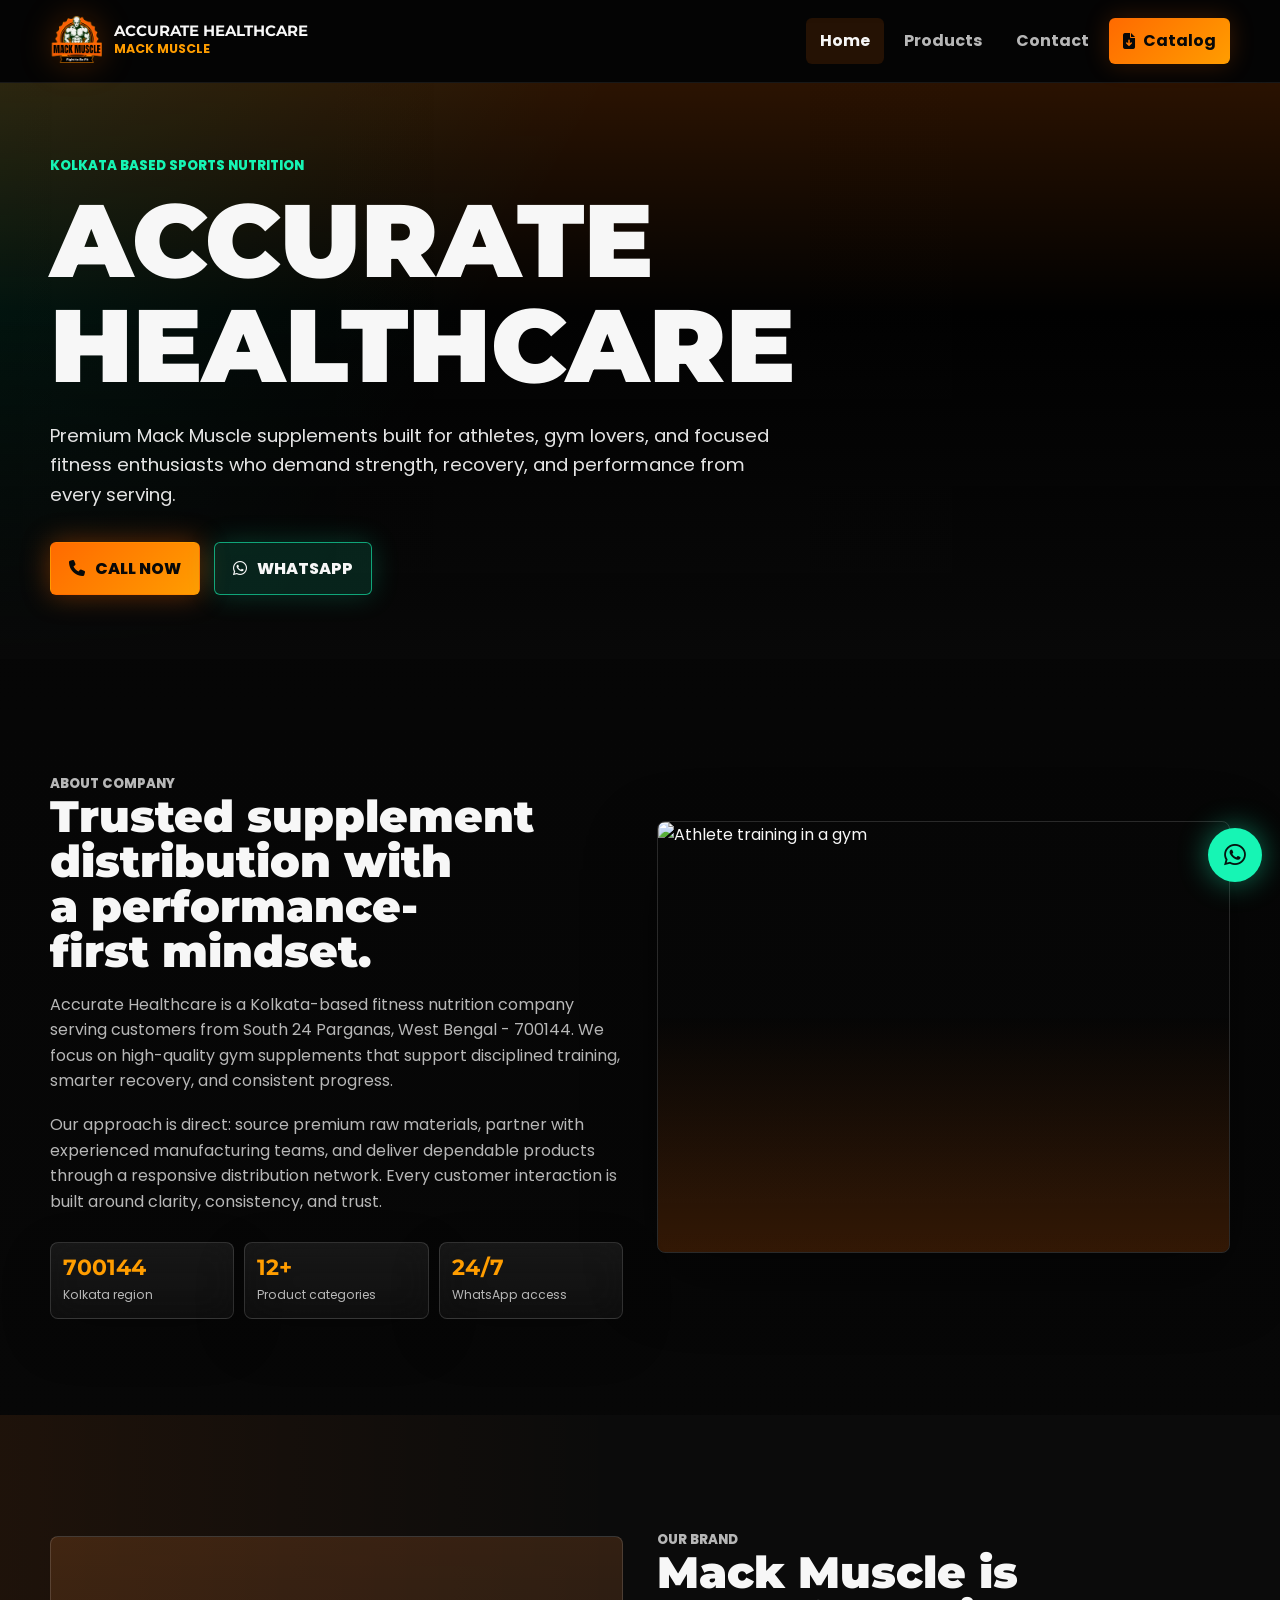
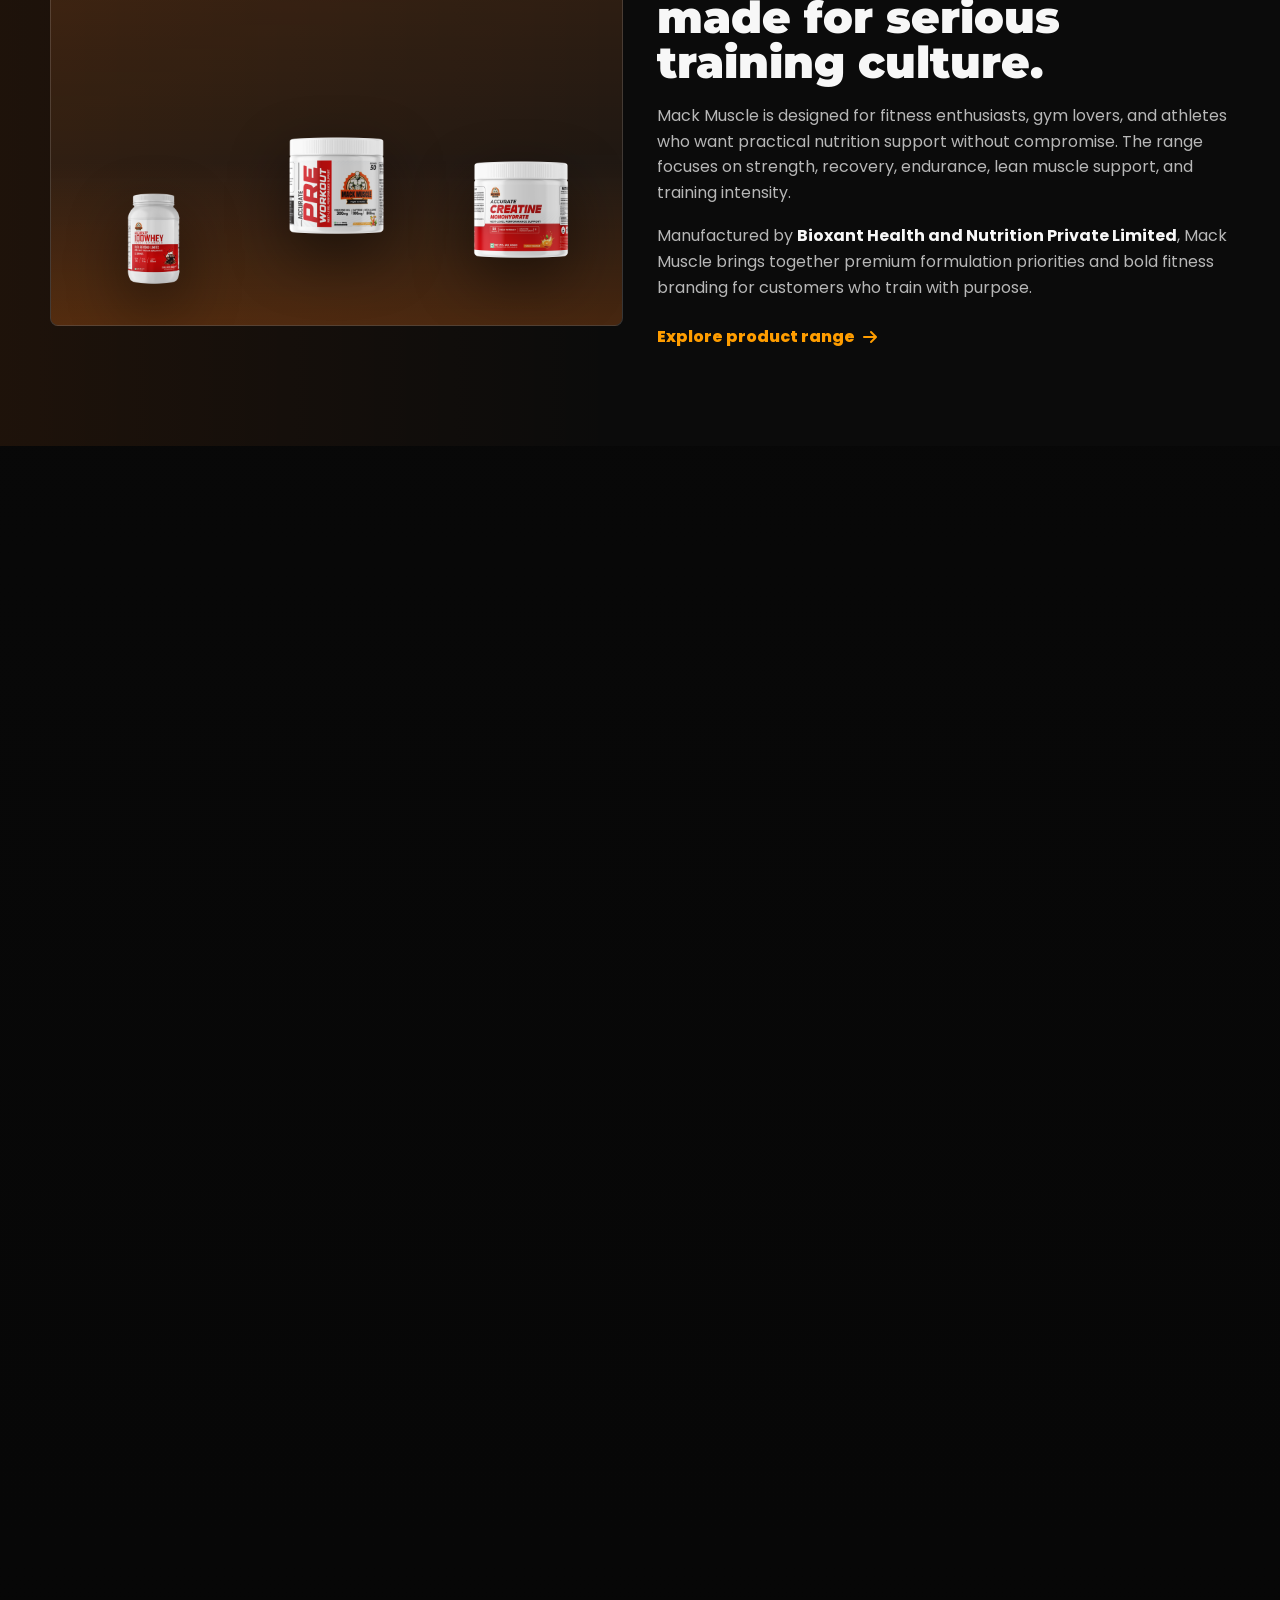
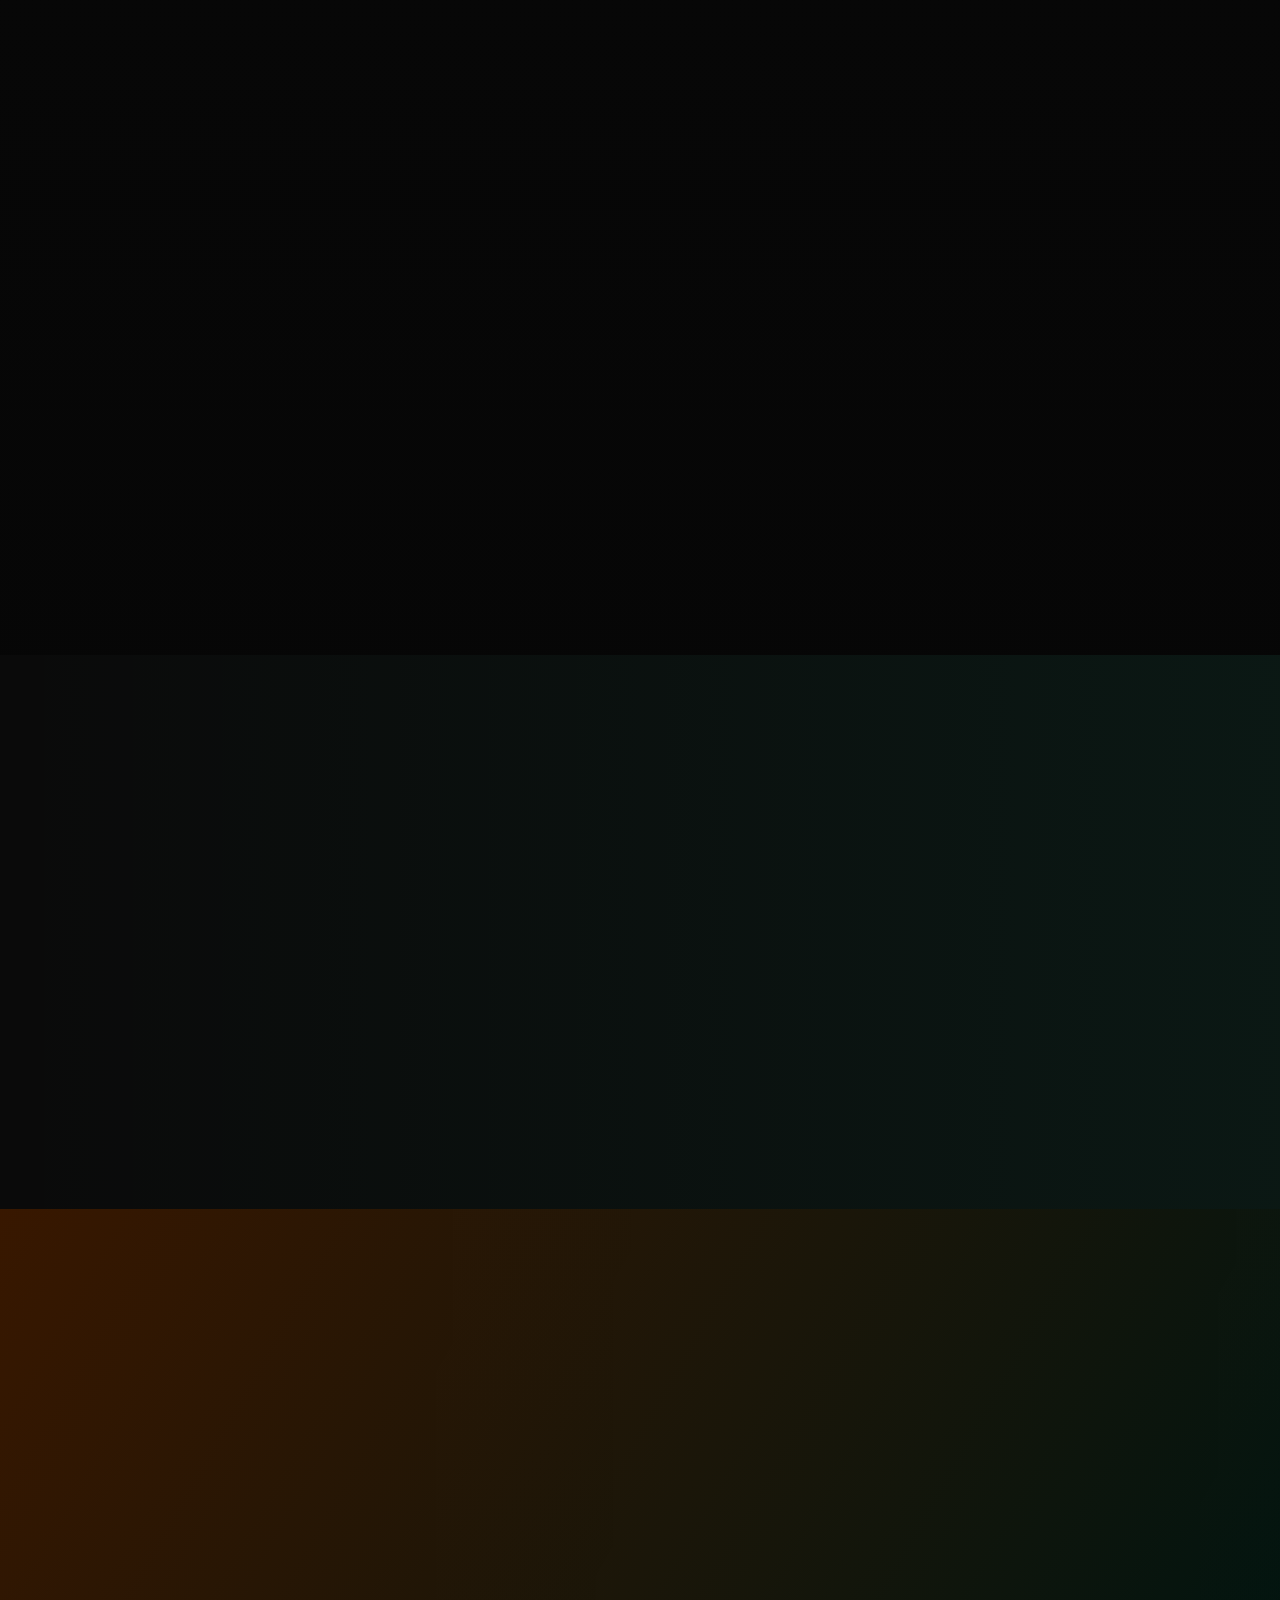
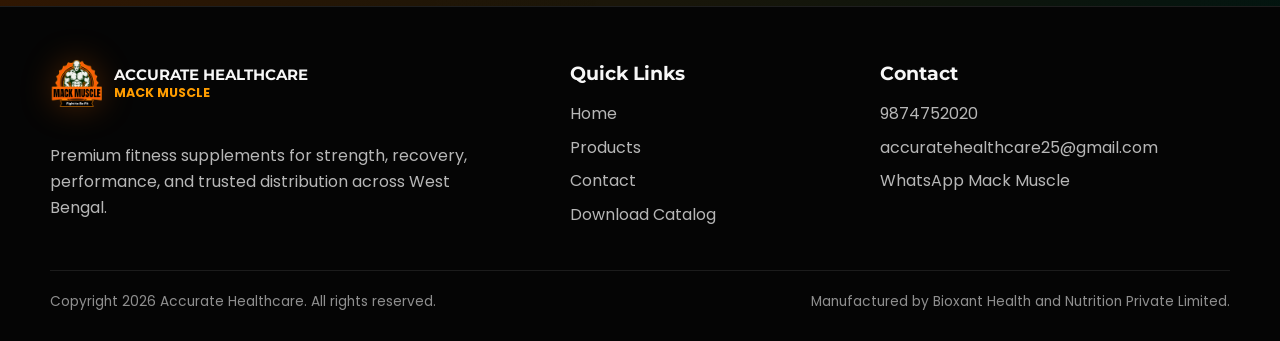
==== index.html @ 7e671ecd "Deploy Mack Muscle static website" ====
<!DOCTYPE html>
<html lang="en">
<head>
  <meta charset="UTF-8">
  <meta name="viewport" content="width=device-width, initial-scale=1.0">
  <meta name="description" content="Accurate Healthcare presents Mack Muscle, premium gym supplements from Kolkata for strength, recovery, performance, and everyday fitness goals.">
  <title>Accurate Healthcare | Mack Muscle Supplements</title>
  <link rel="preconnect" href="https://fonts.googleapis.com">
  <link rel="preconnect" href="https://fonts.gstatic.com" crossorigin>
  <link href="https://fonts.googleapis.com/css2?family=Montserrat:wght@700;800;900&family=Poppins:wght@400;500;600;700&display=swap" rel="stylesheet">
  <link rel="stylesheet" href="https://cdnjs.cloudflare.com/ajax/libs/font-awesome/6.5.2/css/all.min.css">
  <link rel="stylesheet" href="styles.css">
</head>
<body>
  <div class="preloader" data-preloader>
    <div class="loader-mark" aria-label="Loading Accurate Healthcare">
      <img src="images/Logo/logo.png" alt="">
    </div>
  </div>

  <header class="site-header" data-header>
    <nav class="navbar container" aria-label="Primary navigation">
      <a class="brand" href="index.html" aria-label="Accurate Healthcare home">
        <img src="images/Logo/logo.png" alt="Accurate Healthcare Mack Muscle logo">
        <span>
          <strong>Accurate Healthcare</strong>
          <small>Mack Muscle</small>
        </span>
      </a>
      <button class="nav-toggle" type="button" aria-controls="primary-menu" aria-expanded="false" data-nav-toggle>
        <i class="fa-solid fa-bars" aria-hidden="true"></i>
        <span class="sr-only">Toggle navigation</span>
      </button>
      <div class="nav-menu" id="primary-menu" data-nav-menu>
        <a class="active" href="index.html">Home</a>
        <a href="products.html">Products</a>
        <a href="contact.html">Contact</a>
        <a class="nav-catalog" href="Catalog/accurate%20catelog.pdf" download>
          <i class="fa-solid fa-file-arrow-down" aria-hidden="true"></i>
          Catalog
        </a>
      </div>
    </nav>
  </header>

  <main>
    <section class="page-hero home-hero" id="top">
      <div class="container hero-content reveal">
        <p class="hero-kicker">Kolkata based sports nutrition</p>
        <h1>ACCURATE HEALTHCARE</h1>
        <p class="hero-lead">Premium Mack Muscle supplements built for athletes, gym lovers, and focused fitness enthusiasts who demand strength, recovery, and performance from every serving.</p>
        <div class="hero-actions">
          <a class="btn btn-primary btn-pulse" href="tel:9874752020">
            <i class="fa-solid fa-phone" aria-hidden="true"></i>
            Call Now
          </a>
          <a class="btn btn-whatsapp btn-pulse-green" href="https://wa.me/919875452020" target="_blank" rel="noopener">
            <i class="fa-brands fa-whatsapp" aria-hidden="true"></i>
            WhatsApp
          </a>
        </div>
      </div>
    </section>

    <section class="section-block about-section" id="about">
      <div class="container split-grid">
        <div class="section-copy reveal">
          <p class="eyebrow">About Company</p>
          <h2>Trusted supplement distribution with a performance-first mindset.</h2>
          <p>Accurate Healthcare is a Kolkata-based fitness nutrition company serving customers from South 24 Parganas, West Bengal - 700144. We focus on high-quality gym supplements that support disciplined training, smarter recovery, and consistent progress.</p>
          <p>Our approach is direct: source premium raw materials, partner with experienced manufacturing teams, and deliver dependable products through a responsive distribution network. Every customer interaction is built around clarity, consistency, and trust.</p>
          <div class="metric-row">
            <div>
              <strong>700144</strong>
              <span>Kolkata region</span>
            </div>
            <div>
              <strong>12+</strong>
              <span>Product categories</span>
            </div>
            <div>
              <strong>24/7</strong>
              <span>WhatsApp access</span>
            </div>
          </div>
        </div>
        <div class="image-panel reveal">
          <img src="https://images.pexels.com/photos/1978505/pexels-photo-1978505.jpeg?auto=compress&cs=tinysrgb&w=1100" alt="Athlete training in a gym">
        </div>
      </div>
    </section>

    <section class="section-block brand-section">
      <div class="container brand-grid">
        <div class="product-stack reveal" aria-label="Mack Muscle product preview">
          <img src="Products/whey%20protein/WHEY-PROTEIN-tripple-rich-chocolate-front.png" alt="Mack Muscle Whey Protein">
          <img src="Products/preworkout/PRE-WORKOUT-beach-cocktail-front.png" alt="Mack Muscle Preworkout">
          <img src="Products/creatine%20monohydrate/creatine-monohydrate-tangy-orange-front-.jpg" alt="Mack Muscle Creatine Monohydrate">
        </div>
        <div class="section-copy reveal">
          <p class="eyebrow">Our Brand</p>
          <h2>Mack Muscle is made for serious training culture.</h2>
          <p>Mack Muscle is designed for fitness enthusiasts, gym lovers, and athletes who want practical nutrition support without compromise. The range focuses on strength, recovery, endurance, lean muscle support, and training intensity.</p>
          <p>Manufactured by <strong>Bioxant Health and Nutrition Private Limited</strong>, Mack Muscle brings together premium formulation priorities and bold fitness branding for customers who train with purpose.</p>
          <a class="text-link" href="products.html">Explore product range <i class="fa-solid fa-arrow-right" aria-hidden="true"></i></a>
        </div>
      </div>
    </section>

    <section class="section-block why-section">
      <div class="container">
        <div class="section-header reveal">
          <p class="eyebrow">Why Choose Us</p>
          <h2>Built on quality, delivery discipline, and real support.</h2>
        </div>
        <div class="feature-grid">
          <article class="feature-card reveal">
            <i class="fa-solid fa-flask-vial" aria-hidden="true"></i>
            <h3>Premium Inputs</h3>
            <p>Products are developed with quality raw materials chosen to support strength, recovery, and daily performance needs.</p>
          </article>
          <article class="feature-card reveal">
            <i class="fa-solid fa-people-group" aria-hidden="true"></i>
            <h3>Experienced Team</h3>
            <p>Our team understands the supplement market, gym communities, and the expectations of committed fitness customers.</p>
          </article>
          <article class="feature-card reveal">
            <i class="fa-solid fa-truck-fast" aria-hidden="true"></i>
            <h3>Reliable Delivery</h3>
            <p>A strong distribution network helps us keep product movement dependable, responsive, and business-ready.</p>
          </article>
          <article class="feature-card reveal">
            <i class="fa-solid fa-headset" aria-hidden="true"></i>
            <h3>Customer Support</h3>
            <p>Fast call and WhatsApp support helps customers, retailers, and partners get clear answers when they need them.</p>
          </article>
        </div>
      </div>
    </section>

    <section class="section-block highlights-section">
      <div class="container">
        <div class="section-header reveal">
          <p class="eyebrow">Product Highlights</p>
          <h2>Performance nutrition for every training phase.</h2>
        </div>
        <div class="highlight-grid">
          <article class="highlight-card reveal">
            <img src="Products/whey%20protein/WHEY-PROTEIN-malai-kulfi-front.png" alt="Mack Muscle Whey Protein Malai Kulfi">
            <h3>Protein Support</h3>
            <p>Whey, isolate, and blend protein options for everyday recovery, lean muscle support, and high-protein routines.</p>
          </article>
          <article class="highlight-card reveal">
            <img src="Products/bcaa/BCAA-beachcocktail-front.png" alt="Mack Muscle BCAA Beach Cocktail">
            <h3>Amino Performance</h3>
            <p>BCAA, EAA, and glutamine formulas support training endurance, recovery rhythm, and intra-workout nutrition.</p>
          </article>
          <article class="highlight-card reveal">
            <img src="Products/mass%20gainer%203%20kg/mass-gainer-triple-rich-chocolate-front.png" alt="Mack Muscle Mass Gainer">
            <h3>Mass & Strength</h3>
            <p>Gainers and creatine support calorie goals, strength output, and progressive overload programs.</p>
          </article>
          <article class="highlight-card reveal">
            <img src="Products/preworkout/PRE-WORKOUT-bluebeery-flavour-fornt.png" alt="Mack Muscle Preworkout Blueberry">
            <h3>Training Intensity</h3>
            <p>Preworkout, fat burner, and testo booster categories help focused users bring energy and drive to disciplined plans.</p>
          </article>
        </div>
      </div>
    </section>

    <section class="section-block commitment-section">
      <div class="container commitment-grid">
        <div class="section-copy reveal">
          <p class="eyebrow">Our Commitments</p>
          <h2>Fitness success starts with nutrition people can trust.</h2>
          <p>We believe nutrition is essential to fitness success. Accurate Healthcare is committed to supplying safe, effective, and competitively priced supplements that help customers move closer to their goals.</p>
        </div>
        <div class="commitment-list">
          <div class="commitment-item reveal">
            <i class="fa-solid fa-shield-heart" aria-hidden="true"></i>
            <span>High-quality supplements</span>
          </div>
          <div class="commitment-item reveal">
            <i class="fa-solid fa-clock" aria-hidden="true"></i>
            <span>On-time delivery</span>
          </div>
          <div class="commitment-item reveal">
            <i class="fa-solid fa-tags" aria-hidden="true"></i>
            <span>Competitive pricing</span>
          </div>
          <div class="commitment-item reveal">
            <i class="fa-solid fa-comments" aria-hidden="true"></i>
            <span>Strong customer support</span>
          </div>
        </div>
      </div>
    </section>

    <section class="cta-band">
      <div class="container cta-content reveal">
        <p class="eyebrow">Ready to stock or order?</p>
        <h2>Get the Mack Muscle catalog and connect with Accurate Healthcare today.</h2>
        <div class="hero-actions">
          <a class="btn btn-primary btn-pulse" href="Catalog/accurate%20catelog.pdf" download>
            <i class="fa-solid fa-download" aria-hidden="true"></i>
            Download Catalog
          </a>
          <a class="btn btn-whatsapp btn-pulse-green" href="https://wa.me/919875452020" target="_blank" rel="noopener">
            <i class="fa-brands fa-whatsapp" aria-hidden="true"></i>
            WhatsApp
          </a>
        </div>
      </div>
    </section>
  </main>

  <footer class="site-footer">
    <div class="container footer-grid">
      <div>
        <a class="brand footer-brand" href="index.html" aria-label="Accurate Healthcare home">
          <img src="images/Logo/logo.png" alt="Accurate Healthcare Mack Muscle logo">
          <span>
            <strong>Accurate Healthcare</strong>
            <small>Mack Muscle</small>
          </span>
        </a>
        <p>Premium fitness supplements for strength, recovery, performance, and trusted distribution across West Bengal.</p>
      </div>
      <div>
        <h3>Quick Links</h3>
        <a href="index.html">Home</a>
        <a href="products.html">Products</a>
        <a href="contact.html">Contact</a>
        <a href="Catalog/accurate%20catelog.pdf" download>Download Catalog</a>
      </div>
      <div>
        <h3>Contact</h3>
        <a href="tel:9874752020">9874752020</a>
        <a href="mailto:accuratehealthcare25@gmail.com">accuratehealthcare25@gmail.com</a>
        <a href="https://wa.me/919875452020" target="_blank" rel="noopener">WhatsApp Mack Muscle</a>
      </div>
    </div>
    <div class="footer-bottom container">
      <span>Copyright <span data-year></span> Accurate Healthcare. All rights reserved.</span>
      <span>Manufactured by Bioxant Health and Nutrition Private Limited.</span>
    </div>
  </footer>

  <a class="floating-whatsapp" href="https://wa.me/919875452020" target="_blank" rel="noopener" aria-label="Chat on WhatsApp">
    <i class="fa-brands fa-whatsapp" aria-hidden="true"></i>
  </a>

  <script src="script.js" defer></script>
</body>
</html>
---- styles.css ----
:root {
  --bg: #080808;
  --bg-soft: #101010;
  --bg-deep: #030303;
  --surface: rgba(255, 255, 255, 0.07);
  --surface-strong: rgba(255, 255, 255, 0.11);
  --border: rgba(255, 255, 255, 0.14);
  --text: #f7f7f7;
  --muted: #b7b7b7;
  --orange: #ff6a00;
  --orange-hot: #ff9d00;
  --neon: #16f5b4;
  --blue: #44c8ff;
  --danger: #ff3f4f;
  --shadow: 0 24px 70px rgba(0, 0, 0, 0.42);
  --radius: 8px;
  --header-height: 76px;
  color-scheme: dark;
}

* {
  box-sizing: border-box;
}

html {
  scroll-behavior: smooth;
}

body {
  margin: 0;
  background: linear-gradient(180deg, #050505 0%, var(--bg) 42%, #050505 100%);
  color: var(--text);
  font-family: "Poppins", Arial, sans-serif;
  line-height: 1.6;
  overflow-x: hidden;
}

body.nav-open {
  overflow: hidden;
}

img {
  display: block;
  max-width: 100%;
}

a {
  color: inherit;
  text-decoration: none;
}

button,
input,
textarea {
  font: inherit;
}

button {
  cursor: pointer;
}

::selection {
  background: var(--orange);
  color: #080808;
}

.container {
  width: min(1180px, calc(100% - 32px));
  margin-inline: auto;
}

.sr-only {
  position: absolute;
  width: 1px;
  height: 1px;
  padding: 0;
  margin: -1px;
  overflow: hidden;
  clip: rect(0, 0, 0, 0);
  white-space: nowrap;
  border: 0;
}

.preloader {
  position: fixed;
  inset: 0;
  z-index: 9999;
  display: grid;
  place-items: center;
  background: #040404;
  transition: opacity 360ms ease, visibility 360ms ease;
}

.preloader.is-hidden {
  opacity: 0;
  visibility: hidden;
  pointer-events: none;
}

.loader-mark {
  position: relative;
  display: grid;
  width: 112px;
  height: 112px;
  place-items: center;
}

.loader-mark::before {
  position: absolute;
  inset: 0;
  content: "";
  border: 2px solid rgba(255, 255, 255, 0.08);
  border-top-color: var(--orange);
  border-right-color: var(--neon);
  border-radius: 50%;
  animation: loaderSpin 1s linear infinite;
}

.loader-mark img {
  width: 72px;
  height: 72px;
  object-fit: contain;
  filter: drop-shadow(0 0 18px rgba(255, 106, 0, 0.5));
  animation: markPulse 1.6s ease-in-out infinite;
}

.site-header {
  position: sticky;
  top: 0;
  z-index: 1000;
  min-height: var(--header-height);
  background: rgba(5, 5, 5, 0.74);
  border-bottom: 1px solid rgba(255, 255, 255, 0.08);
  backdrop-filter: blur(18px);
  transition: background 240ms ease, box-shadow 240ms ease;
}

.site-header.is-scrolled {
  background: rgba(5, 5, 5, 0.92);
  box-shadow: 0 14px 36px rgba(0, 0, 0, 0.34);
}

.navbar {
  min-height: var(--header-height);
  display: flex;
  align-items: center;
  justify-content: space-between;
  gap: 20px;
}

.brand {
  display: inline-flex;
  align-items: center;
  gap: 12px;
  min-width: 0;
}

.brand img {
  width: 52px;
  height: 52px;
  object-fit: contain;
  filter: drop-shadow(0 0 16px rgba(255, 106, 0, 0.28));
}

.brand span {
  display: grid;
  min-width: 0;
}

.brand strong,
.brand small {
  overflow: hidden;
  text-overflow: ellipsis;
  white-space: nowrap;
}

.brand strong {
  font-family: "Montserrat", Arial, sans-serif;
  font-size: 0.92rem;
  line-height: 1.1;
  text-transform: uppercase;
}

.brand small {
  color: var(--orange-hot);
  font-size: 0.78rem;
  font-weight: 700;
  text-transform: uppercase;
}

.nav-toggle {
  display: inline-grid;
  width: 44px;
  height: 44px;
  place-items: center;
  color: var(--text);
  background: rgba(255, 255, 255, 0.07);
  border: 1px solid var(--border);
  border-radius: 6px;
}

.nav-menu {
  position: fixed;
  top: var(--header-height);
  left: 0;
  right: 0;
  display: grid;
  gap: 10px;
  padding: 18px 16px 22px;
  background: rgba(5, 5, 5, 0.96);
  border-bottom: 1px solid var(--border);
  box-shadow: var(--shadow);
  transform: translateY(-125%);
  transition: transform 280ms ease;
}

.nav-menu.is-open {
  transform: translateY(0);
}

.nav-menu a {
  display: inline-flex;
  align-items: center;
  justify-content: center;
  gap: 8px;
  min-height: 44px;
  padding: 10px 14px;
  color: var(--muted);
  font-weight: 700;
  border-radius: 6px;
  transition: color 200ms ease, background 200ms ease, transform 200ms ease;
}

.nav-menu a:hover,
.nav-menu a:focus-visible,
.nav-menu a.active {
  color: var(--text);
  background: rgba(255, 106, 0, 0.13);
}

.nav-catalog {
  color: #080808 !important;
  background: linear-gradient(135deg, var(--orange), var(--orange-hot)) !important;
  box-shadow: 0 0 24px rgba(255, 106, 0, 0.22);
}

.page-hero {
  --hero-image: url("https://images.pexels.com/photos/18060191/pexels-photo-18060191.jpeg?auto=compress&cs=tinysrgb&w=1800");
  position: relative;
  min-height: clamp(520px, 66svh, 640px);
  display: flex;
  align-items: center;
  padding: 72px 0 64px;
  overflow: hidden;
  isolation: isolate;
}

.page-hero::before {
  position: absolute;
  inset: 0;
  z-index: -2;
  content: "";
  background:
    linear-gradient(90deg, rgba(0, 0, 0, 0.94) 0%, rgba(0, 0, 0, 0.62) 46%, rgba(0, 0, 0, 0.88) 100%),
    var(--hero-image) center / cover no-repeat;
  transform: scale(1.04);
  animation: heroDrift 14s ease-in-out infinite alternate;
}

.page-hero::after {
  position: absolute;
  inset: 0;
  z-index: -1;
  content: "";
  background:
    linear-gradient(180deg, rgba(255, 106, 0, 0.16), transparent 40%, var(--bg) 100%),
    linear-gradient(120deg, rgba(22, 245, 180, 0.1), transparent 38%);
}

.products-hero {
  --hero-image: url("https://images.pexels.com/photos/18060077/pexels-photo-18060077.jpeg?auto=compress&cs=tinysrgb&w=1800");
}

.contact-hero {
  --hero-image: url("https://images.pexels.com/photos/5327490/pexels-photo-5327490.jpeg?auto=compress&cs=tinysrgb&w=1800");
}

.hero-content {
  width: min(860px, calc(100% - 32px));
  max-width: none;
}

.hero-kicker,
.eyebrow {
  margin: 0 0 12px;
  color: var(--neon);
  font-size: 0.82rem;
  font-weight: 800;
  text-transform: uppercase;
}

.hero-content h1,
.section-copy h2,
.section-header h2,
.cta-content h2,
.contact-form h2,
.contact-details h2 {
  margin: 0;
  font-family: "Montserrat", Arial, sans-serif;
  line-height: 1.02;
}

.hero-content h1 {
  max-width: 940px;
  font-size: 2.7rem;
  font-weight: 900;
  text-transform: uppercase;
  text-wrap: balance;
}

.hero-lead {
  max-width: 740px;
  margin: 22px 0 0;
  color: #e4e4e4;
  font-size: 1rem;
  overflow-wrap: break-word;
}

.hero-actions {
  display: flex;
  flex-wrap: wrap;
  gap: 14px;
  margin-top: 32px;
}

.btn {
  position: relative;
  display: inline-flex;
  align-items: center;
  justify-content: center;
  gap: 10px;
  min-height: 50px;
  padding: 13px 18px;
  overflow: hidden;
  font-weight: 800;
  text-transform: uppercase;
  border: 1px solid transparent;
  border-radius: 6px;
  transition: transform 220ms ease, box-shadow 220ms ease, border-color 220ms ease;
}

.btn:hover,
.btn:focus-visible {
  transform: translateY(-2px);
}

.btn-primary {
  color: #080808;
  background: linear-gradient(135deg, var(--orange), var(--orange-hot));
  box-shadow: 0 0 28px rgba(255, 106, 0, 0.38);
}

.btn-whatsapp {
  color: var(--text);
  background: rgba(22, 245, 180, 0.12);
  border-color: rgba(22, 245, 180, 0.62);
  box-shadow: 0 0 28px rgba(22, 245, 180, 0.2);
}

.btn-pulse {
  animation: orangePulse 2.25s ease-in-out infinite;
}

.btn-pulse-green {
  animation: greenPulse 2.25s ease-in-out infinite;
}

.section-block {
  padding: 78px 0;
}

.split-grid,
.brand-grid,
.commitment-grid,
.contact-grid {
  display: grid;
  gap: 34px;
  align-items: center;
}

.section-copy h2,
.section-header h2,
.cta-content h2,
.contact-form h2,
.contact-details h2 {
  font-size: 2.15rem;
  font-weight: 900;
  text-wrap: balance;
}

.section-copy p,
.section-header p,
.cta-content p,
.contact-form p,
.contact-details p,
.catalog-panel p {
  color: var(--muted);
}

.section-copy p {
  margin: 18px 0 0;
}

.section-copy strong {
  color: var(--text);
}

.section-header {
  max-width: 760px;
  margin-bottom: 34px;
}

.metric-row {
  display: grid;
  grid-template-columns: repeat(3, minmax(0, 1fr));
  gap: 10px;
  margin-top: 28px;
}

.metric-row div,
.feature-card,
.highlight-card,
.product-card,
.catalog-panel,
.contact-card,
.contact-form,
.commitment-item,
.map-frame {
  border: 1px solid var(--border);
  border-radius: var(--radius);
  background: linear-gradient(180deg, var(--surface), rgba(255, 255, 255, 0.035));
  box-shadow: 0 18px 50px rgba(0, 0, 0, 0.22);
  backdrop-filter: blur(16px);
}

.metric-row div {
  padding: 14px 12px;
}

.metric-row strong {
  display: block;
  color: var(--orange-hot);
  font-family: "Montserrat", Arial, sans-serif;
  font-size: 1.35rem;
  line-height: 1;
}

.metric-row span {
  display: block;
  margin-top: 6px;
  color: var(--muted);
  font-size: 0.76rem;
}

.image-panel {
  position: relative;
  overflow: hidden;
  min-height: 430px;
  border: 1px solid var(--border);
  border-radius: var(--radius);
  box-shadow: var(--shadow);
}

.image-panel::after {
  position: absolute;
  inset: 0;
  content: "";
  background: linear-gradient(180deg, transparent 45%, rgba(255, 106, 0, 0.18));
}

.image-panel img {
  width: 100%;
  height: 100%;
  min-height: 430px;
  object-fit: cover;
  transition: transform 600ms ease;
}

.image-panel:hover img {
  transform: scale(1.05);
}

.brand-section {
  background:
    linear-gradient(90deg, rgba(255, 106, 0, 0.08), transparent 48%),
    #0b0b0b;
}

.product-stack {
  position: relative;
  display: grid;
  grid-template-columns: repeat(3, minmax(0, 1fr));
  gap: 10px;
  align-items: end;
  min-height: 390px;
  padding: 28px 14px;
  overflow: hidden;
  border: 1px solid var(--border);
  border-radius: var(--radius);
  background:
    linear-gradient(180deg, rgba(255, 106, 0, 0.13), transparent),
    rgba(255, 255, 255, 0.04);
}

.product-stack::before {
  position: absolute;
  inset: auto 0 0;
  height: 42%;
  content: "";
  background: linear-gradient(180deg, transparent, rgba(255, 106, 0, 0.22));
}

.product-stack img {
  position: relative;
  z-index: 1;
  width: 100%;
  max-height: 320px;
  object-fit: contain;
  filter: drop-shadow(0 22px 30px rgba(0, 0, 0, 0.48));
  transition: transform 300ms ease;
}

.product-stack img:nth-child(2) {
  transform: translateY(-24px);
}

.product-stack:hover img:nth-child(1) {
  transform: translateY(-8px) rotate(-2deg);
}

.product-stack:hover img:nth-child(2) {
  transform: translateY(-36px);
}

.product-stack:hover img:nth-child(3) {
  transform: translateY(-8px) rotate(2deg);
}

.text-link {
  display: inline-flex;
  align-items: center;
  gap: 8px;
  margin-top: 24px;
  color: var(--orange-hot);
  font-weight: 800;
}

.feature-grid,
.highlight-grid,
.products-grid {
  display: grid;
  gap: 18px;
}

.feature-card {
  min-height: 238px;
  padding: 24px;
  transition: transform 220ms ease, border-color 220ms ease, background 220ms ease;
}

.feature-card:hover,
.highlight-card:hover,
.product-card:hover,
.catalog-panel:hover,
.contact-card:hover {
  transform: translateY(-6px);
  border-color: rgba(255, 106, 0, 0.48);
  background: linear-gradient(180deg, rgba(255, 106, 0, 0.12), rgba(255, 255, 255, 0.045));
}

.feature-card i,
.catalog-panel > i,
.contact-card > i,
.commitment-item i {
  display: inline-grid;
  width: 46px;
  height: 46px;
  place-items: center;
  color: var(--orange-hot);
  background: rgba(255, 106, 0, 0.12);
  border: 1px solid rgba(255, 106, 0, 0.28);
  border-radius: 6px;
  box-shadow: 0 0 24px rgba(255, 106, 0, 0.13);
}

.feature-card h3,
.highlight-card h3,
.product-content h3,
.catalog-panel h3,
.contact-card h3 {
  margin: 18px 0 8px;
  font-family: "Montserrat", Arial, sans-serif;
  font-size: 1.18rem;
}

.feature-card p,
.highlight-card p,
.product-content p {
  margin: 0;
  color: var(--muted);
  font-size: 0.95rem;
}

.highlight-card {
  overflow: hidden;
  padding: 22px;
  min-height: 410px;
  transition: transform 220ms ease, border-color 220ms ease, background 220ms ease;
}

.highlight-card img {
  width: 100%;
  height: 220px;
  object-fit: contain;
  margin-bottom: 12px;
  filter: drop-shadow(0 18px 28px rgba(0, 0, 0, 0.44));
  transition: transform 300ms ease;
}

.highlight-card:hover img,
.product-card:hover .product-image img {
  transform: scale(1.06);
}

.commitment-section {
  background:
    linear-gradient(90deg, transparent 0%, rgba(22, 245, 180, 0.06) 100%),
    #0a0a0a;
}

.commitment-list {
  display: grid;
  gap: 14px;
}

.commitment-item {
  display: flex;
  align-items: center;
  gap: 14px;
  min-height: 78px;
  padding: 16px;
  font-weight: 800;
}

.commitment-item i {
  color: var(--neon);
  background: rgba(22, 245, 180, 0.11);
  border-color: rgba(22, 245, 180, 0.32);
}

.cta-band {
  position: relative;
  overflow: hidden;
  padding: 72px 0;
  background:
    linear-gradient(90deg, rgba(0, 0, 0, 0.9), rgba(0, 0, 0, 0.62)),
    url("https://images.pexels.com/photos/18060077/pexels-photo-18060077.jpeg?auto=compress&cs=tinysrgb&w=1800") center / cover no-repeat;
}

.cta-band::after {
  position: absolute;
  inset: 0;
  content: "";
  background: linear-gradient(120deg, rgba(255, 106, 0, 0.22), rgba(22, 245, 180, 0.08));
  pointer-events: none;
}

.cta-content {
  position: relative;
  z-index: 1;
  max-width: 840px;
}

.product-intro {
  padding-bottom: 30px;
}

.compact-split {
  align-items: stretch;
}

.catalog-panel {
  display: grid;
  align-content: center;
  padding: 26px;
  transition: transform 220ms ease, border-color 220ms ease, background 220ms ease;
}

.catalog-panel h3 {
  margin-top: 18px;
}

.catalog-panel .btn {
  width: max-content;
  margin-top: 12px;
}

.products-grid {
  grid-template-columns: 1fr;
}

.product-card {
  display: grid;
  overflow: hidden;
  transition: transform 220ms ease, border-color 220ms ease, background 220ms ease;
}

.product-image {
  display: grid;
  min-height: 280px;
  padding: 22px;
  place-items: center;
  background:
    linear-gradient(135deg, rgba(255, 106, 0, 0.14), rgba(22, 245, 180, 0.07) 54%, rgba(68, 200, 255, 0.06)),
    #0d0d0d;
}

.product-image img {
  width: 100%;
  max-height: 260px;
  object-fit: contain;
  filter: drop-shadow(0 24px 28px rgba(0, 0, 0, 0.55));
  transition: transform 300ms ease;
}

.product-content {
  padding: 24px;
}

.product-content h3 {
  margin-top: 12px;
  font-size: 1.35rem;
}

.product-tag {
  display: inline-flex;
  align-items: center;
  min-height: 30px;
  padding: 5px 10px;
  color: var(--neon);
  font-size: 0.78rem;
  font-weight: 800;
  text-transform: uppercase;
  background: rgba(22, 245, 180, 0.1);
  border: 1px solid rgba(22, 245, 180, 0.24);
  border-radius: 6px;
}

.contact-section {
  padding-bottom: 44px;
}

.contact-grid {
  align-items: start;
}

.contact-details {
  display: grid;
  gap: 14px;
}

.contact-card {
  display: flex;
  align-items: flex-start;
  gap: 14px;
  padding: 18px;
  transition: transform 220ms ease, border-color 220ms ease, background 220ms ease;
}

.contact-card h3 {
  margin: 0 0 6px;
}

.contact-card p {
  margin: 0;
}

.contact-card a {
  color: var(--text);
  font-weight: 700;
  overflow-wrap: anywhere;
}

.contact-form {
  display: grid;
  gap: 12px;
  padding: 24px;
}

.contact-form h2 {
  margin-bottom: 8px;
}

.contact-form label {
  color: var(--text);
  font-weight: 700;
}

.contact-form input,
.contact-form textarea {
  width: 100%;
  color: var(--text);
  background: rgba(0, 0, 0, 0.32);
  border: 1px solid rgba(255, 255, 255, 0.16);
  border-radius: 6px;
  outline: none;
  padding: 13px 14px;
  transition: border-color 200ms ease, box-shadow 200ms ease;
}

.contact-form textarea {
  resize: vertical;
  min-height: 136px;
}

.contact-form input:focus,
.contact-form textarea:focus {
  border-color: rgba(255, 106, 0, 0.7);
  box-shadow: 0 0 0 3px rgba(255, 106, 0, 0.15);
}

.contact-form .btn {
  margin-top: 8px;
}

.form-status {
  min-height: 24px;
  margin: 0;
  color: var(--neon) !important;
  font-weight: 700;
}

.form-status.is-error {
  color: var(--danger) !important;
}

.map-section {
  padding: 34px 0 78px;
}

.map-frame {
  overflow: hidden;
  min-height: 380px;
}

.map-frame iframe {
  display: block;
  width: 100%;
  height: 430px;
  border: 0;
  filter: grayscale(0.25) contrast(1.05);
}

.site-footer {
  padding: 52px 0 28px;
  background: #050505;
  border-top: 1px solid rgba(255, 255, 255, 0.1);
}

.footer-grid {
  display: grid;
  gap: 30px;
}

.footer-brand {
  margin-bottom: 16px;
}

.site-footer p {
  max-width: 420px;
  color: var(--muted);
}

.site-footer h3 {
  margin: 0 0 12px;
  font-family: "Montserrat", Arial, sans-serif;
}

.site-footer a:not(.brand) {
  display: block;
  width: fit-content;
  margin: 8px 0;
  color: var(--muted);
  transition: color 200ms ease;
}

.site-footer a:hover {
  color: var(--orange-hot);
}

.footer-bottom {
  display: flex;
  flex-wrap: wrap;
  gap: 10px 20px;
  justify-content: space-between;
  margin-top: 34px;
  padding-top: 20px;
  color: #8f8f8f;
  font-size: 0.86rem;
  border-top: 1px solid rgba(255, 255, 255, 0.09);
}

.floating-whatsapp {
  position: fixed;
  right: 18px;
  bottom: 18px;
  z-index: 900;
  display: grid;
  width: 54px;
  height: 54px;
  place-items: center;
  color: #06140f;
  font-size: 1.55rem;
  background: var(--neon);
  border-radius: 50%;
  box-shadow: 0 0 30px rgba(22, 245, 180, 0.46);
  animation: greenPulse 2.25s ease-in-out infinite;
}

body.js-ready .reveal {
  opacity: 0;
  transform: translateY(28px);
  transition: opacity 620ms ease, transform 620ms ease;
}

body.js-ready .reveal.reveal-left {
  transform: translateX(-30px);
}

body.js-ready .reveal.reveal-scale {
  transform: scale(0.96);
}

body.js-ready .reveal.is-visible {
  opacity: 1;
  transform: none;
}

@keyframes loaderSpin {
  to {
    transform: rotate(360deg);
  }
}

@keyframes markPulse {
  0%,
  100% {
    transform: scale(0.94);
    opacity: 0.78;
  }
  50% {
    transform: scale(1);
    opacity: 1;
  }
}

@keyframes orangePulse {
  0%,
  100% {
    box-shadow: 0 0 24px rgba(255, 106, 0, 0.32);
  }
  50% {
    box-shadow: 0 0 38px rgba(255, 106, 0, 0.72);
  }
}

@keyframes greenPulse {
  0%,
  100% {
    box-shadow: 0 0 22px rgba(22, 245, 180, 0.28);
  }
  50% {
    box-shadow: 0 0 38px rgba(22, 245, 180, 0.68);
  }
}

@keyframes heroDrift {
  from {
    transform: scale(1.04) translate3d(0, 0, 0);
  }
  to {
    transform: scale(1.09) translate3d(-14px, 8px, 0);
  }
}

@media (min-width: 560px) {
  .container {
    width: min(1180px, calc(100% - 48px));
  }

  .hero-content h1 {
    font-size: 4.35rem;
  }

  .hero-lead {
    font-size: 1.08rem;
  }

  .feature-grid,
  .highlight-grid {
    grid-template-columns: repeat(2, minmax(0, 1fr));
  }
}

@media (min-width: 760px) {
  .section-block {
    padding: 96px 0;
  }

  .split-grid,
  .brand-grid,
  .commitment-grid,
  .contact-grid {
    grid-template-columns: repeat(2, minmax(0, 1fr));
  }

  .section-copy h2,
  .section-header h2,
  .cta-content h2,
  .contact-form h2,
  .contact-details h2 {
    font-size: 2.75rem;
  }

  .products-grid {
    grid-template-columns: repeat(2, minmax(0, 1fr));
  }

  .footer-grid {
    grid-template-columns: 1.4fr 0.8fr 1fr;
  }
}

@media (min-width: 960px) {
  :root {
    --header-height: 82px;
  }

  .nav-toggle {
    display: none;
  }

  .nav-menu {
    position: static;
    display: flex;
    align-items: center;
    gap: 6px;
    padding: 0;
    background: transparent;
    border: 0;
    box-shadow: none;
    transform: none;
  }

  .nav-menu a {
    min-height: 42px;
  }

  .page-hero {
    min-height: clamp(560px, 62svh, 700px);
  }

  .hero-content h1 {
    font-size: 5.8rem;
  }

  .hero-lead {
    font-size: 1.16rem;
  }

  .feature-grid {
    grid-template-columns: repeat(4, minmax(0, 1fr));
  }

  .products-grid {
    grid-template-columns: repeat(3, minmax(0, 1fr));
  }
}

@media (min-width: 1180px) {
  .hero-content h1 {
    font-size: 6.45rem;
  }
}

@media (max-width: 420px) {
  .brand img {
    width: 46px;
    height: 46px;
  }

  .brand strong {
    max-width: 178px;
    font-size: 0.78rem;
  }

  .brand small {
    font-size: 0.7rem;
  }

  .hero-content h1 {
    font-size: 2.35rem;
  }

  .section-copy h2,
  .section-header h2,
  .cta-content h2,
  .contact-form h2,
  .contact-details h2 {
    font-size: 1.85rem;
  }

  .metric-row {
    grid-template-columns: 1fr;
  }

  .hero-actions,
  .hero-actions .btn,
  .catalog-panel .btn {
    width: 100%;
  }

  .product-stack {
    min-height: 320px;
  }
}

@media (prefers-reduced-motion: reduce) {
  html {
    scroll-behavior: auto;
  }

  *,
  *::before,
  *::after {
    animation-duration: 0.01ms !important;
    animation-iteration-count: 1 !important;
    transition-duration: 0.01ms !important;
  }
}
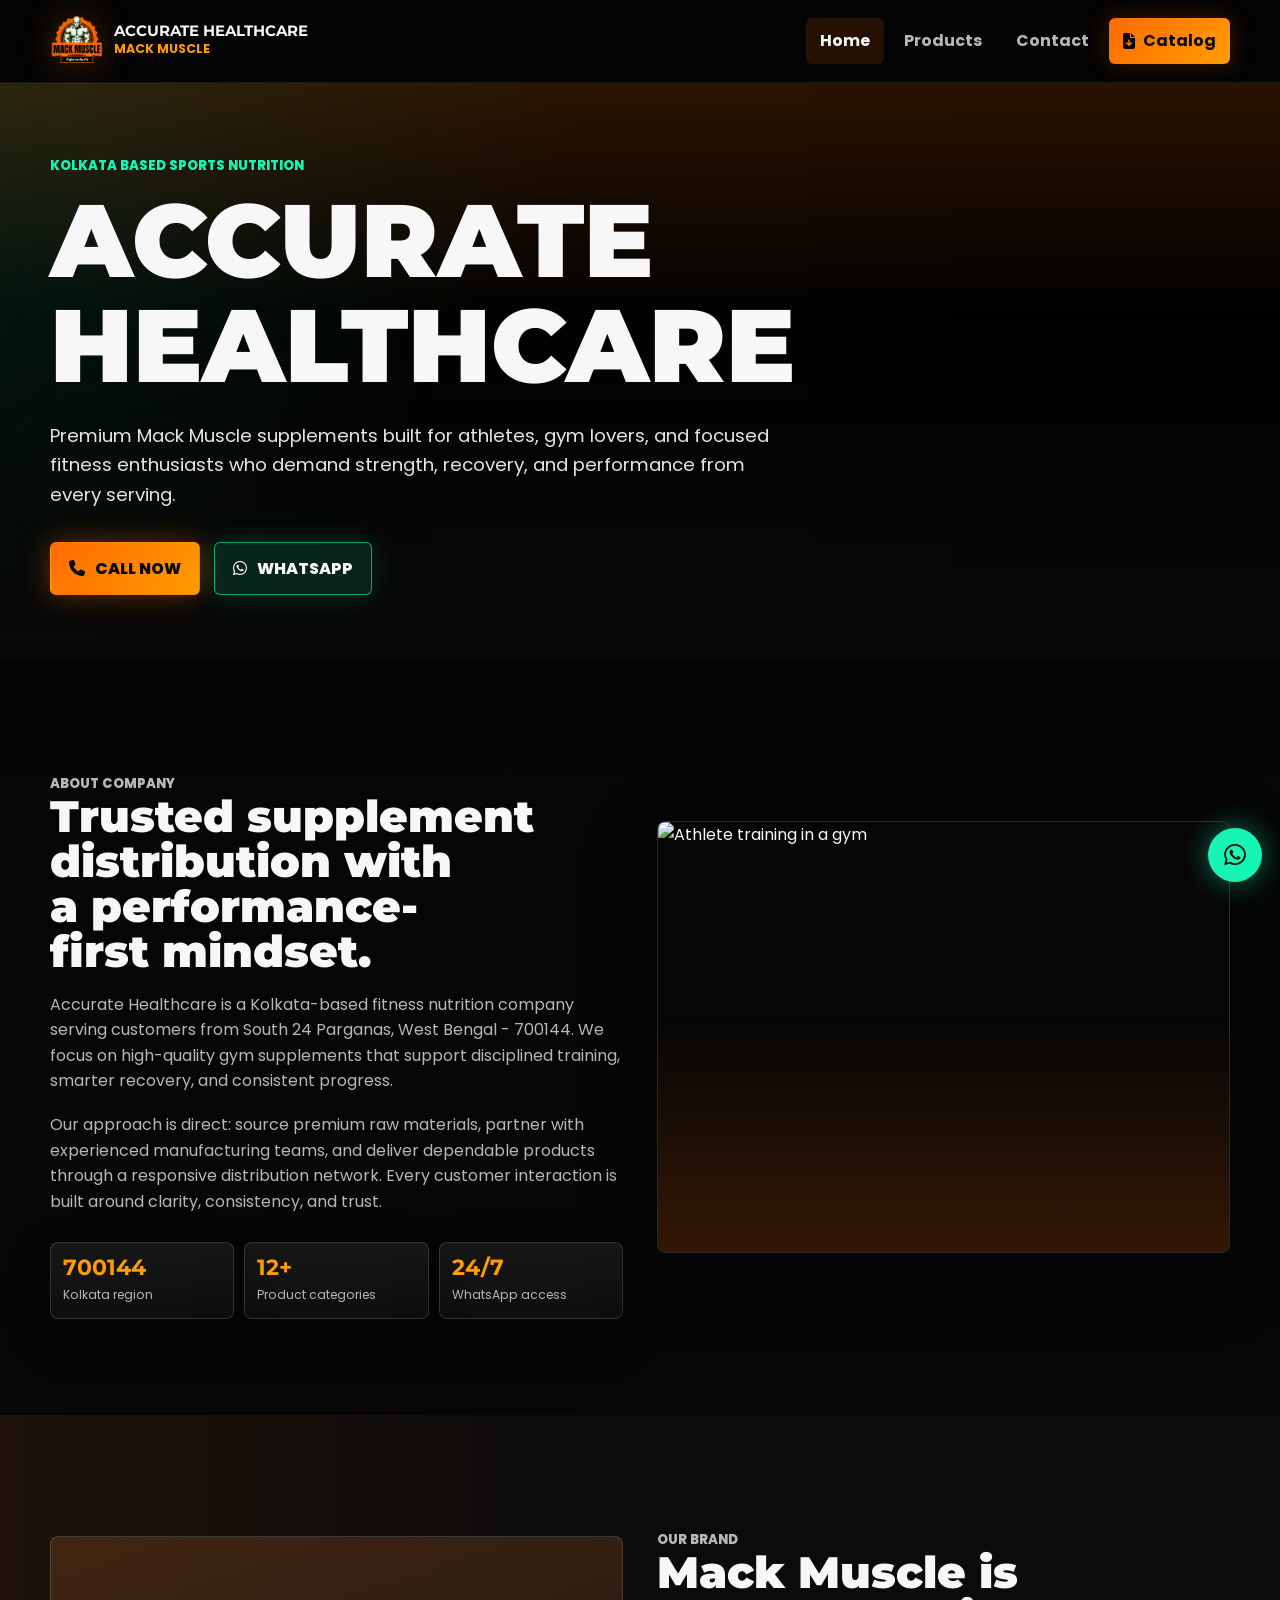
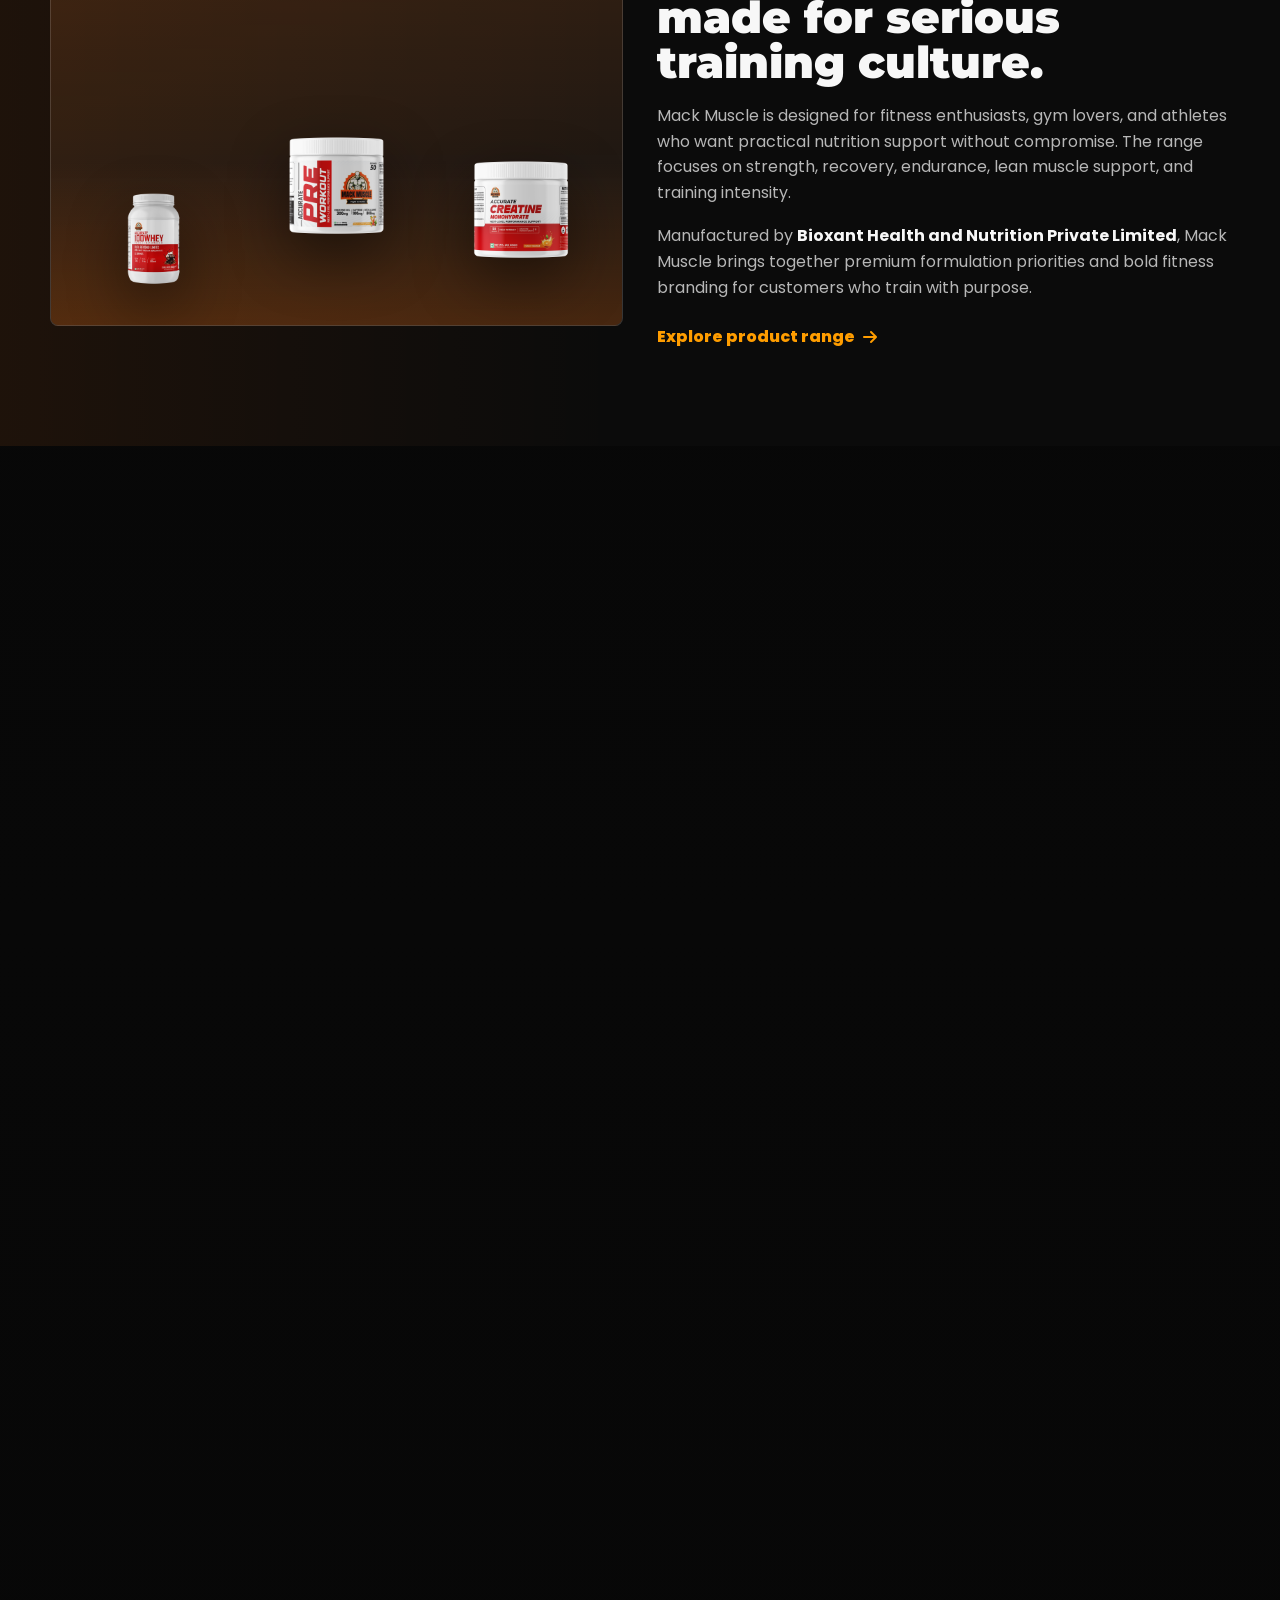
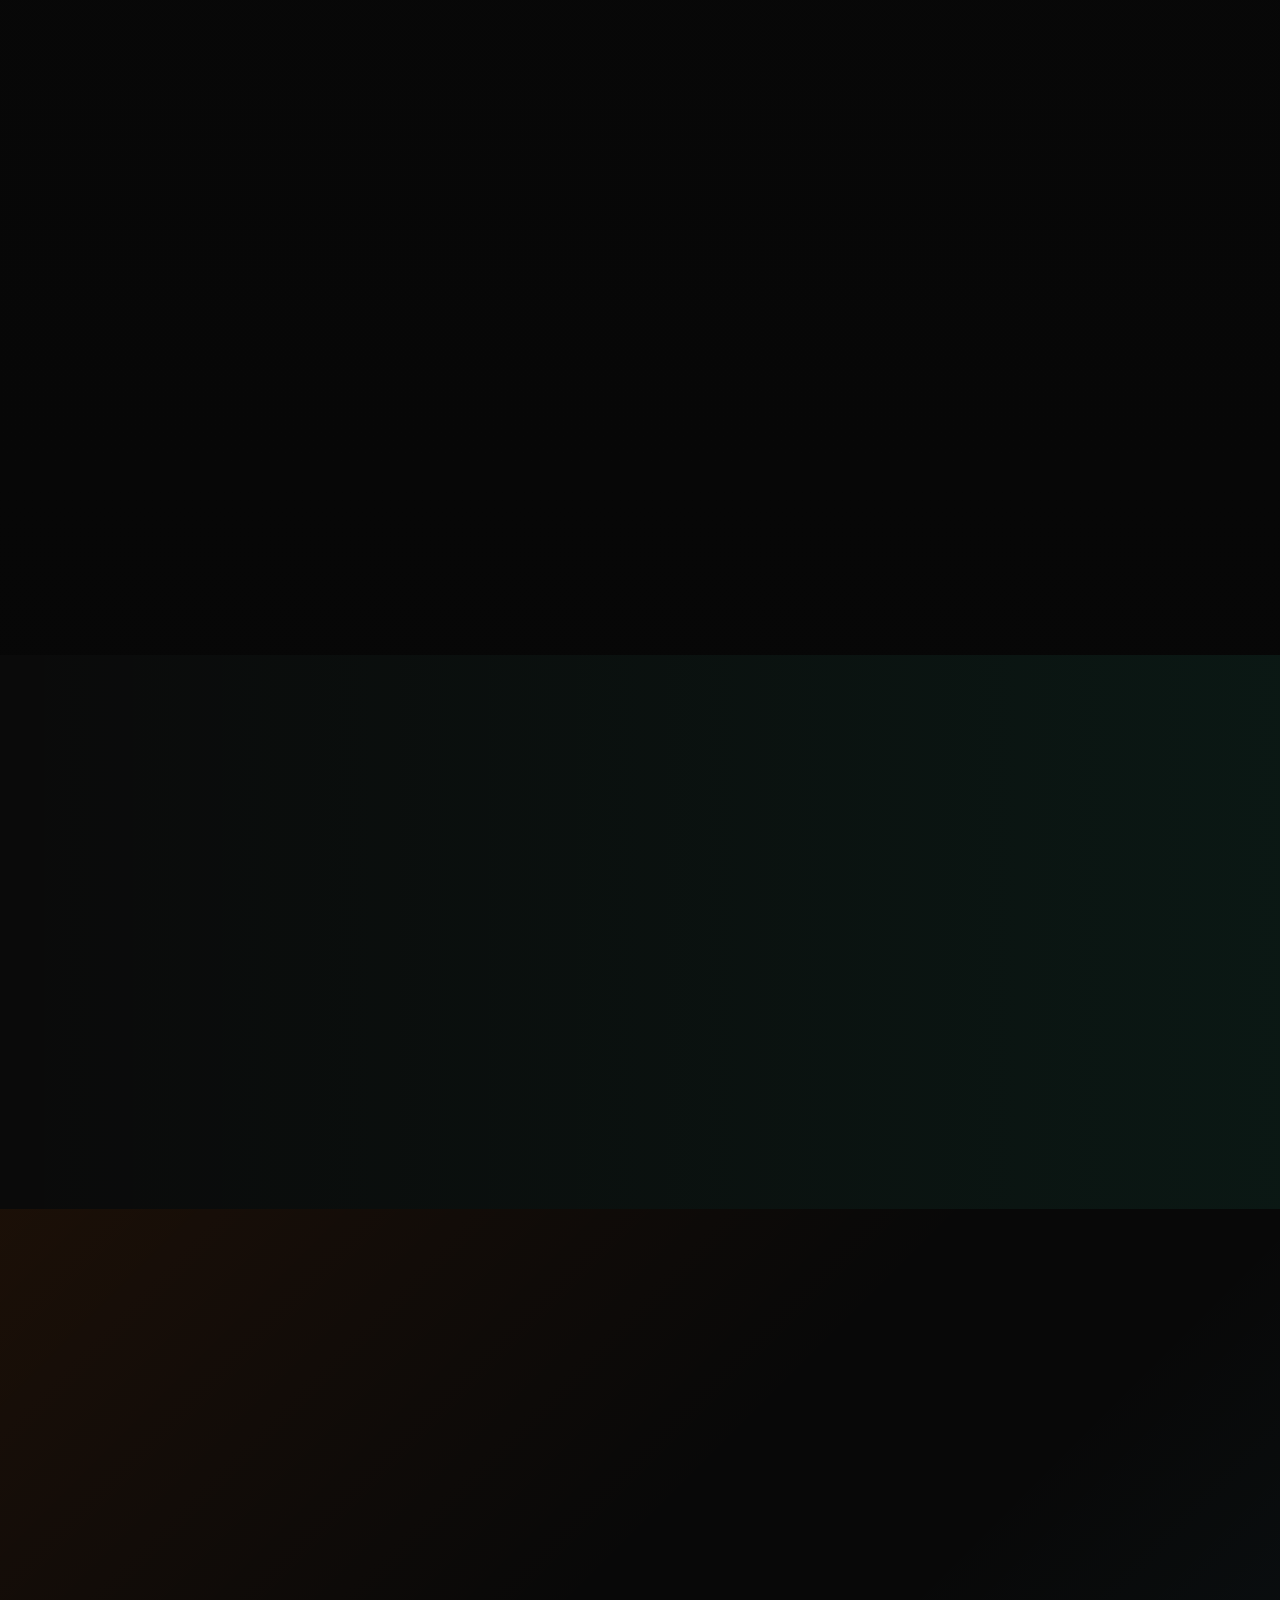
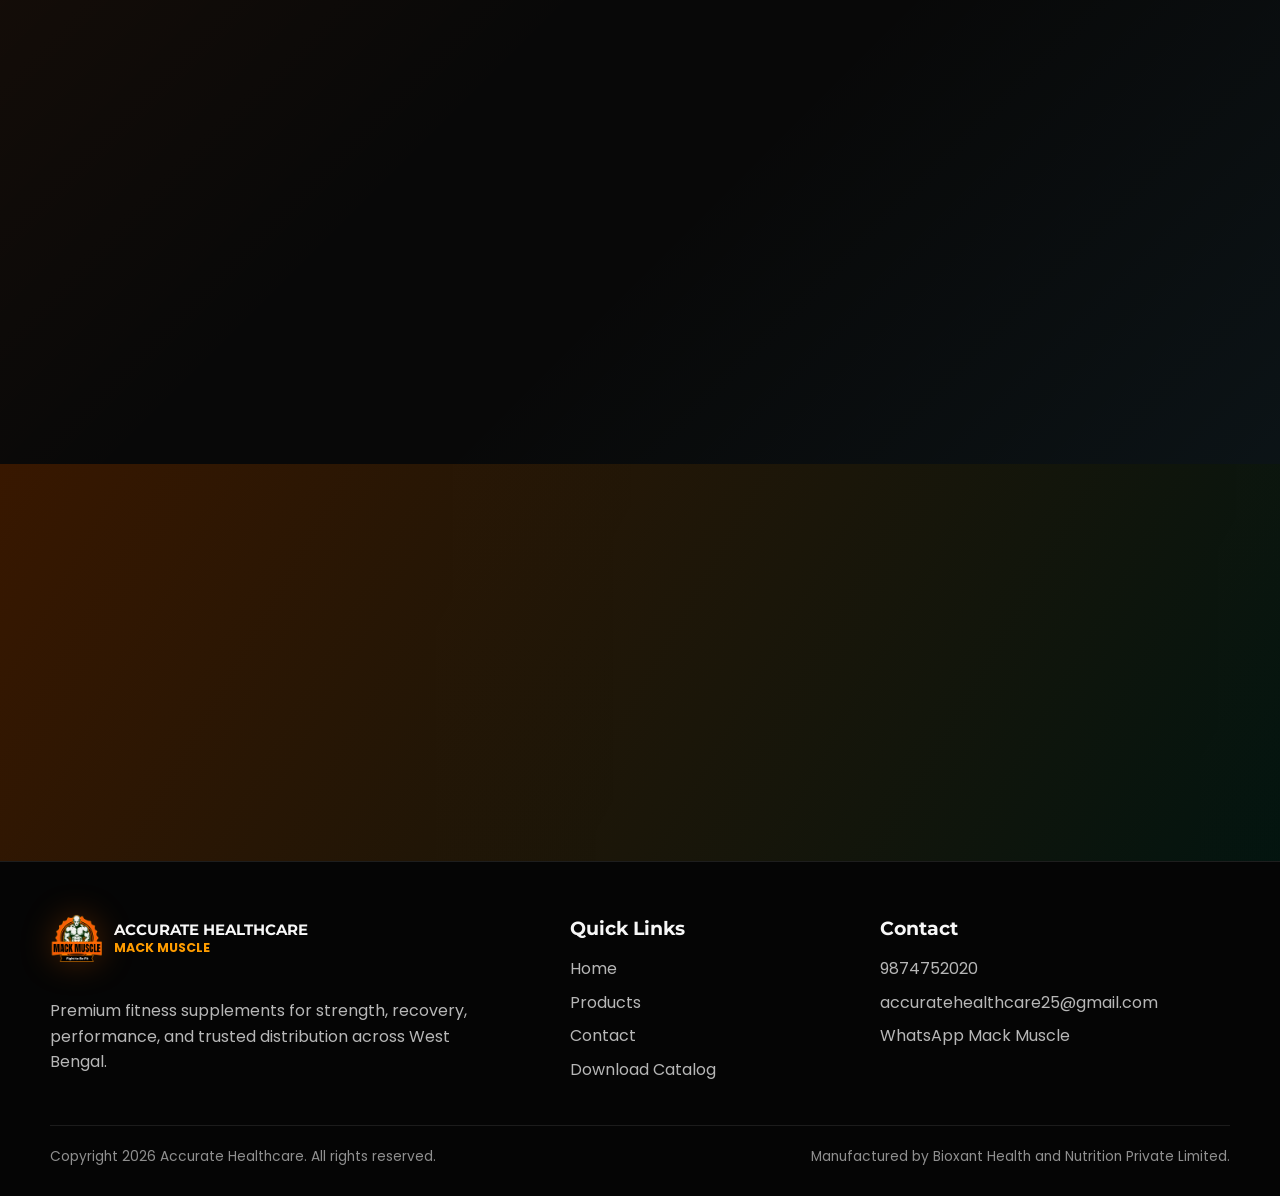
==== commit 52999fad: "Add certificate assurance section" ====
--- a/index.html
+++ b/index.html
@@ -197,6 +197,59 @@
       </div>
     </section>
 
+    <section class="section-block auth-section" id="certificates">
+      <div class="container">
+        <div class="section-header reveal">
+          <p class="eyebrow">Genuine & Authentic</p>
+          <h2>Certification-backed confidence for every Mack Muscle customer.</h2>
+          <p>Accurate Healthcare highlights verified documentation so customers, retailers, and fitness partners can review product authenticity with confidence. Download the FDA, FSSAI, and GMP certificates below for quick verification.</p>
+        </div>
+        <div class="certificate-grid">
+          <article class="certificate-card reveal">
+            <div class="certificate-mark">
+              <span>FDA</span>
+            </div>
+            <div>
+              <h3>US FDA Certificate</h3>
+              <p>Supports customer confidence with official manufacturing and compliance documentation for product authenticity review.</p>
+              <a class="btn btn-primary btn-sm btn-pulse" href="Catalog/BIOXENT%20HEALTH%20AND%20NUTRITION%20PVT.%20LTD.%20US%20FDA.pdf" download="US-FDA-Certificate.pdf">
+                <i class="fa-solid fa-file-arrow-down" aria-hidden="true"></i>
+                Download FDA
+              </a>
+            </div>
+          </article>
+
+          <article class="certificate-card reveal">
+            <div class="certificate-mark certificate-mark-green">
+              <span>FSSAI</span>
+            </div>
+            <div>
+              <h3>FSSAI Certificate</h3>
+              <p>Food safety documentation that helps reinforce trust, transparency, and authenticity for nutrition products in the Indian market.</p>
+              <a class="btn btn-primary btn-sm btn-pulse" href="Catalog/fssai.pdf" download="FSSAI-Certificate.pdf">
+                <i class="fa-solid fa-file-arrow-down" aria-hidden="true"></i>
+                Download FSSAI
+              </a>
+            </div>
+          </article>
+
+          <article class="certificate-card reveal">
+            <div class="certificate-mark certificate-mark-blue">
+              <span>GMP</span>
+            </div>
+            <div>
+              <h3>GMP Certificate</h3>
+              <p>Good Manufacturing Practice documentation showcasing structured manufacturing standards and quality-focused production practices.</p>
+              <a class="btn btn-primary btn-sm btn-pulse" href="Catalog/GMP.pdf" download="GMP-Certificate.pdf">
+                <i class="fa-solid fa-file-arrow-down" aria-hidden="true"></i>
+                Download GMP
+              </a>
+            </div>
+          </article>
+        </div>
+      </div>
+    </section>
+
     <section class="cta-band">
       <div class="container cta-content reveal">
         <p class="eyebrow">Ready to stock or order?</p>
--- a/styles.css
+++ b/styles.css
@@ -658,6 +658,92 @@
   border-color: rgba(22, 245, 180, 0.32);
 }
 
+.auth-section {
+  background:
+    linear-gradient(135deg, rgba(255, 106, 0, 0.08), transparent 46%),
+    linear-gradient(315deg, rgba(68, 200, 255, 0.06), transparent 40%),
+    #080808;
+}
+
+.certificate-grid {
+  display: grid;
+  gap: 18px;
+}
+
+.certificate-card {
+  display: grid;
+  gap: 20px;
+  min-height: 100%;
+  padding: 24px;
+  border: 1px solid var(--border);
+  border-radius: var(--radius);
+  background: linear-gradient(180deg, rgba(255, 255, 255, 0.08), rgba(255, 255, 255, 0.035));
+  box-shadow: 0 18px 50px rgba(0, 0, 0, 0.22);
+  backdrop-filter: blur(16px);
+  transition: transform 220ms ease, border-color 220ms ease, background 220ms ease;
+}
+
+.certificate-card:hover {
+  transform: translateY(-6px);
+  border-color: rgba(255, 106, 0, 0.48);
+  background: linear-gradient(180deg, rgba(255, 106, 0, 0.12), rgba(255, 255, 255, 0.045));
+}
+
+.certificate-mark {
+  position: relative;
+  display: grid;
+  width: 92px;
+  height: 92px;
+  place-items: center;
+  color: #080808;
+  background: linear-gradient(135deg, var(--orange), var(--orange-hot));
+  border-radius: 50%;
+  box-shadow: 0 0 34px rgba(255, 106, 0, 0.32);
+}
+
+.certificate-mark::before {
+  position: absolute;
+  inset: 8px;
+  content: "";
+  border: 2px solid rgba(8, 8, 8, 0.32);
+  border-radius: 50%;
+}
+
+.certificate-mark span {
+  position: relative;
+  z-index: 1;
+  font-family: "Montserrat", Arial, sans-serif;
+  font-size: 1.08rem;
+  font-weight: 900;
+}
+
+.certificate-mark-green {
+  background: linear-gradient(135deg, var(--neon), #9dff72);
+  box-shadow: 0 0 34px rgba(22, 245, 180, 0.28);
+}
+
+.certificate-mark-blue {
+  background: linear-gradient(135deg, var(--blue), #f2fbff);
+  box-shadow: 0 0 34px rgba(68, 200, 255, 0.26);
+}
+
+.certificate-card h3 {
+  margin: 0 0 10px;
+  font-family: "Montserrat", Arial, sans-serif;
+  font-size: 1.25rem;
+}
+
+.certificate-card p {
+  margin: 0 0 18px;
+  color: var(--muted);
+}
+
+.btn-sm {
+  min-height: 44px;
+  padding: 10px 14px;
+  font-size: 0.86rem;
+}
+
 .cta-band {
   position: relative;
   overflow: hidden;
@@ -1082,6 +1168,10 @@
     grid-template-columns: repeat(4, minmax(0, 1fr));
   }
 
+  .certificate-grid {
+    grid-template-columns: repeat(3, minmax(0, 1fr));
+  }
+
   .products-grid {
     grid-template-columns: repeat(3, minmax(0, 1fr));
   }
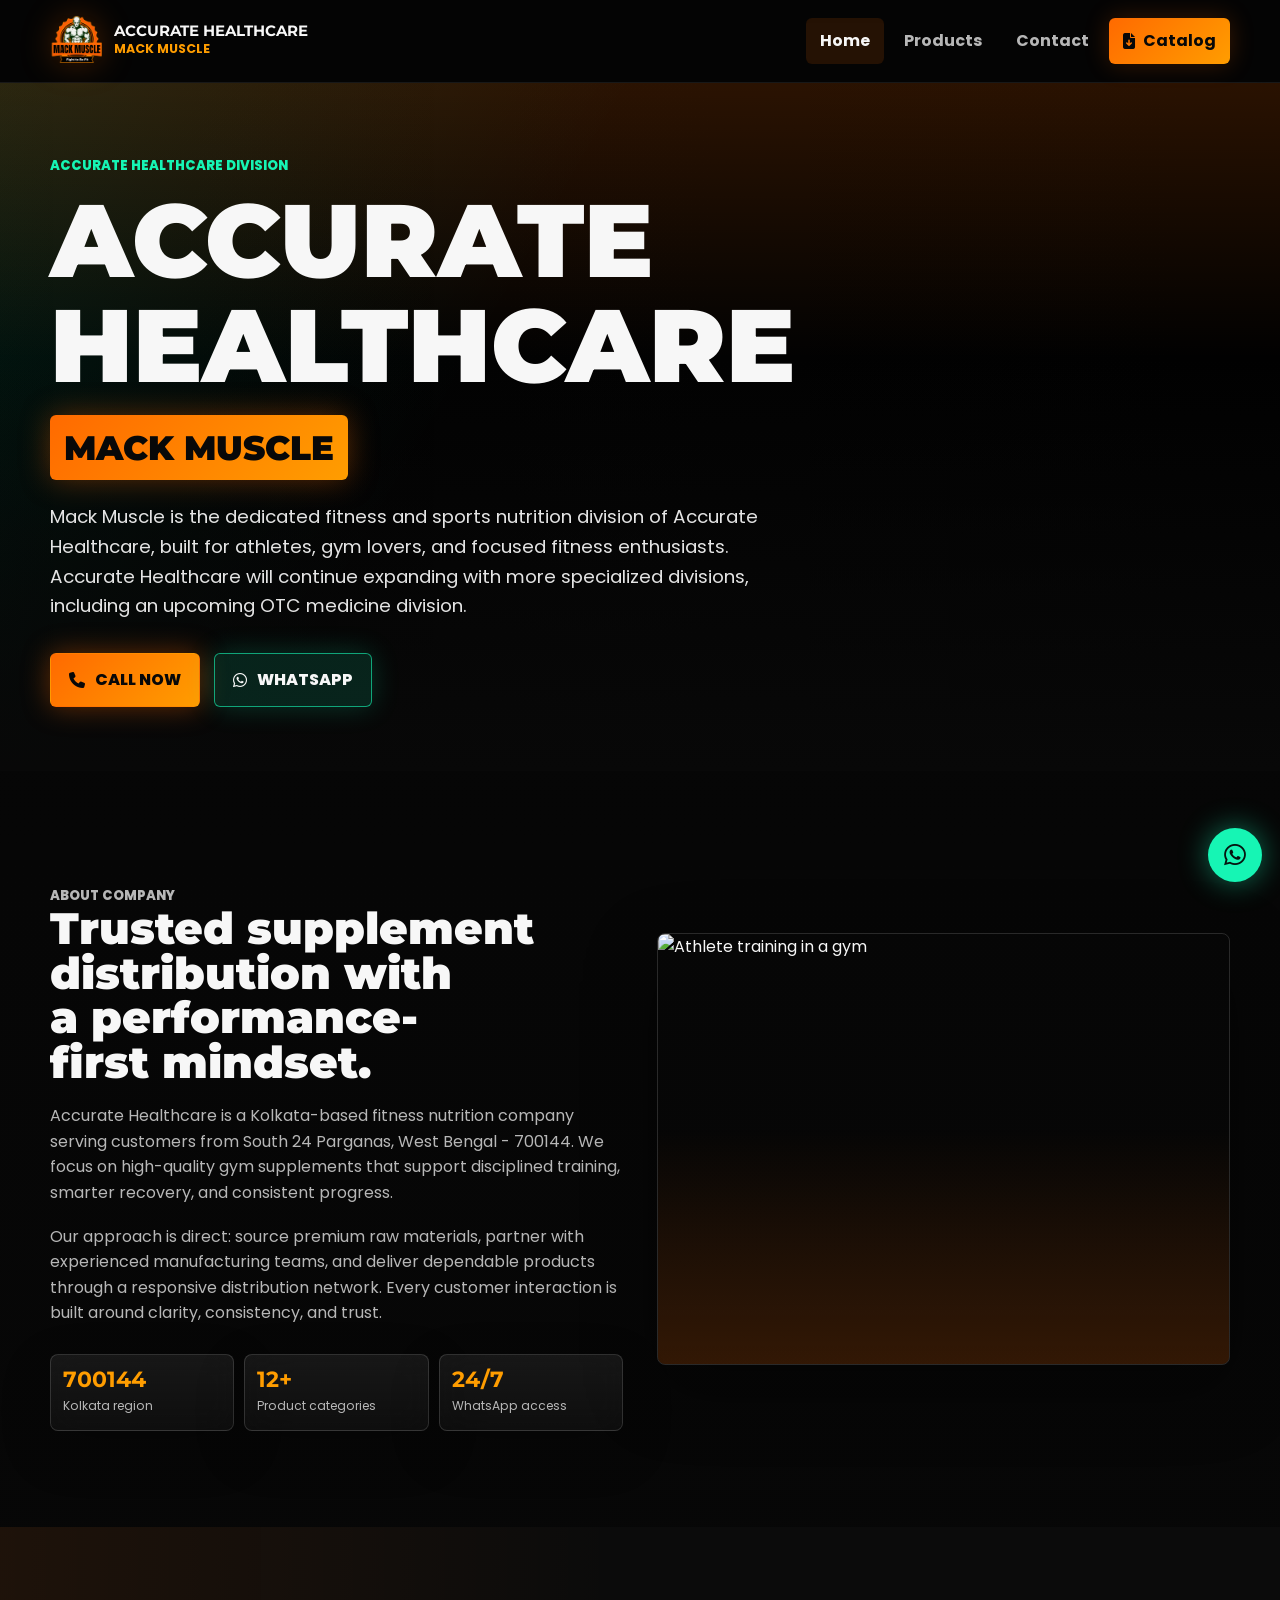
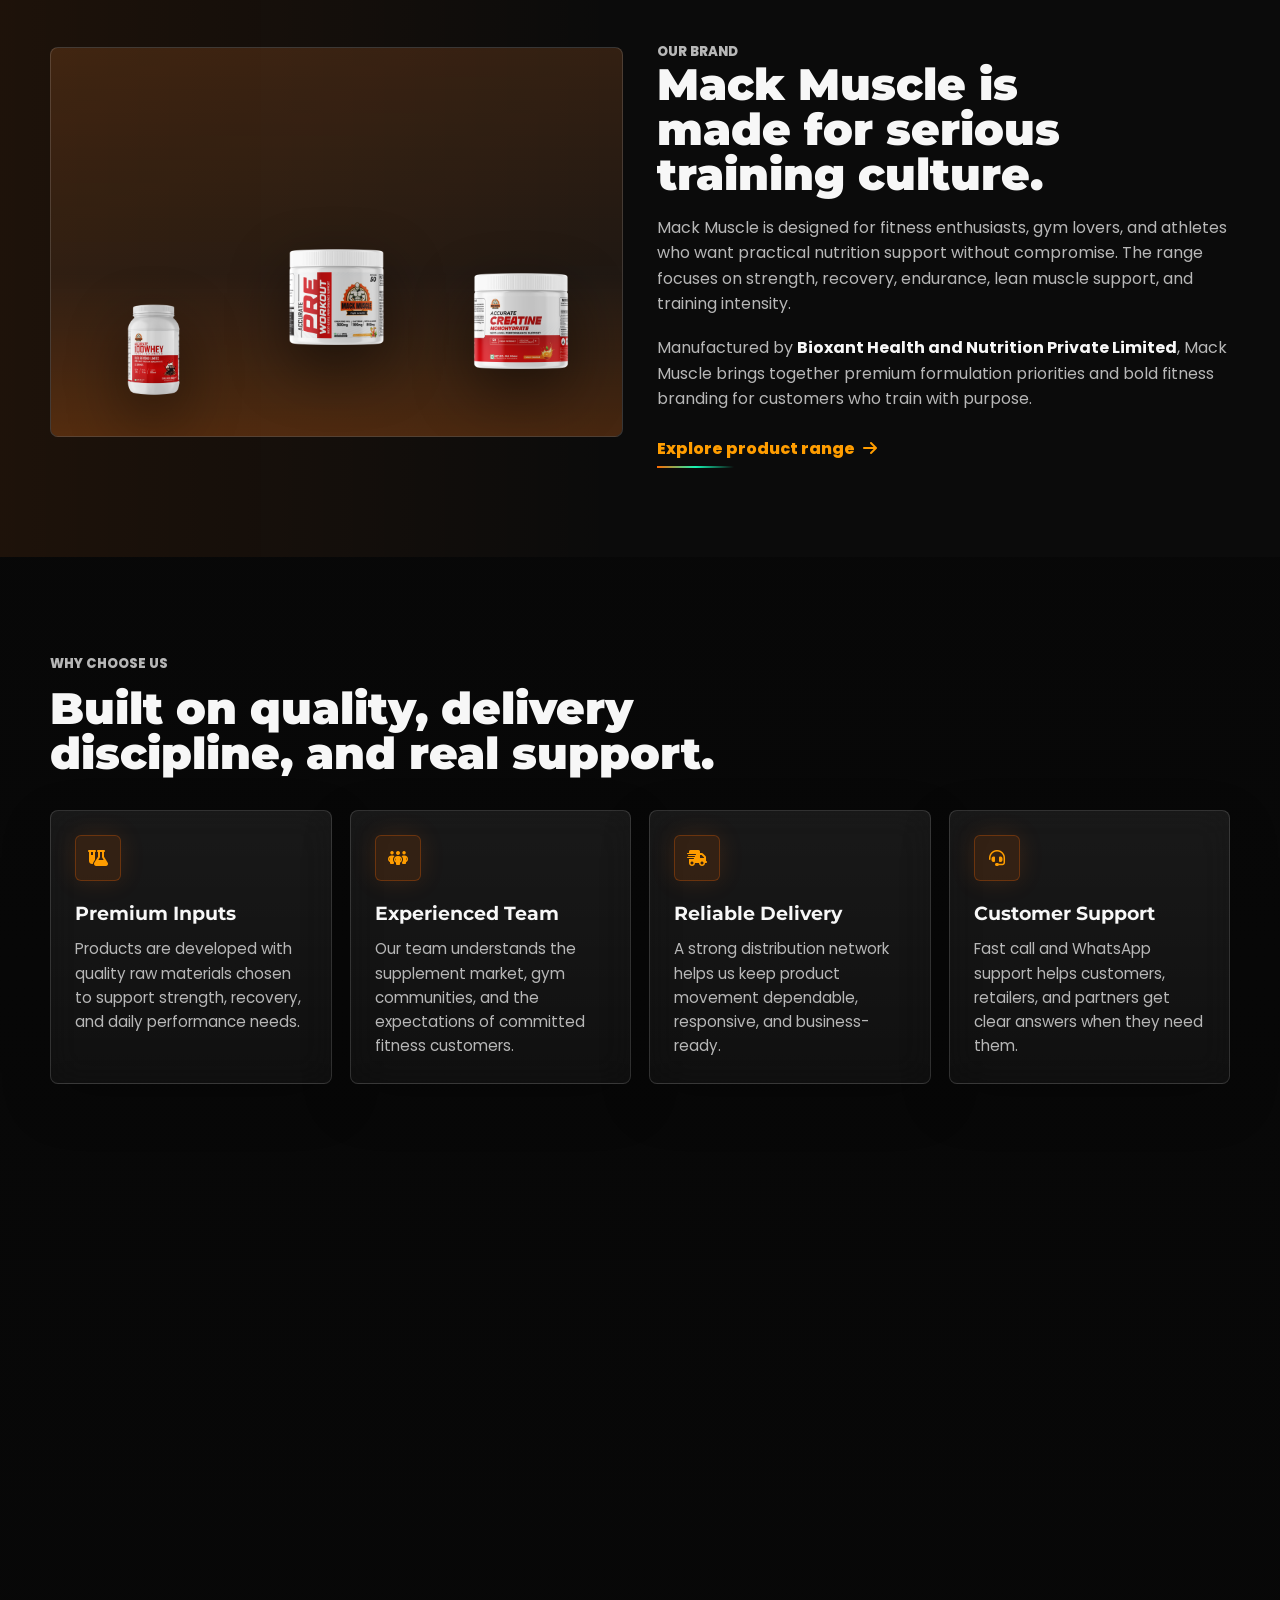
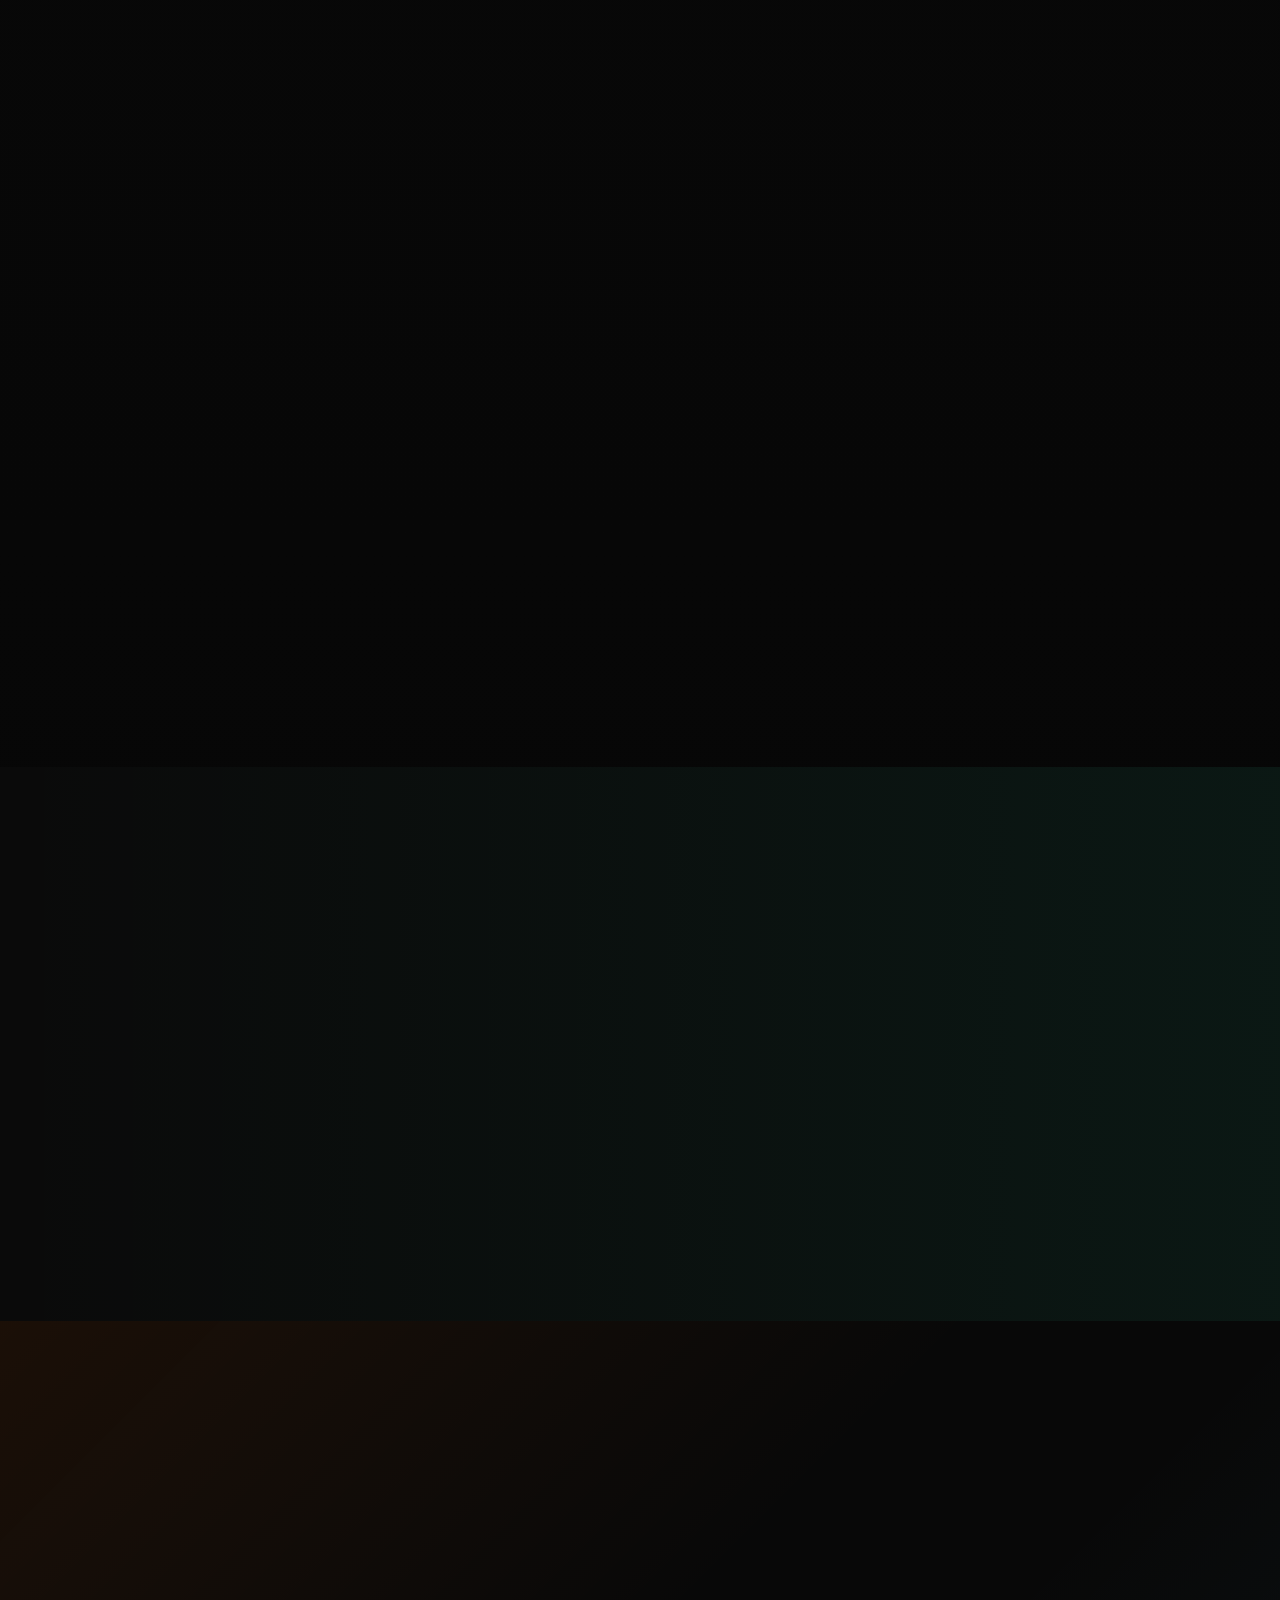
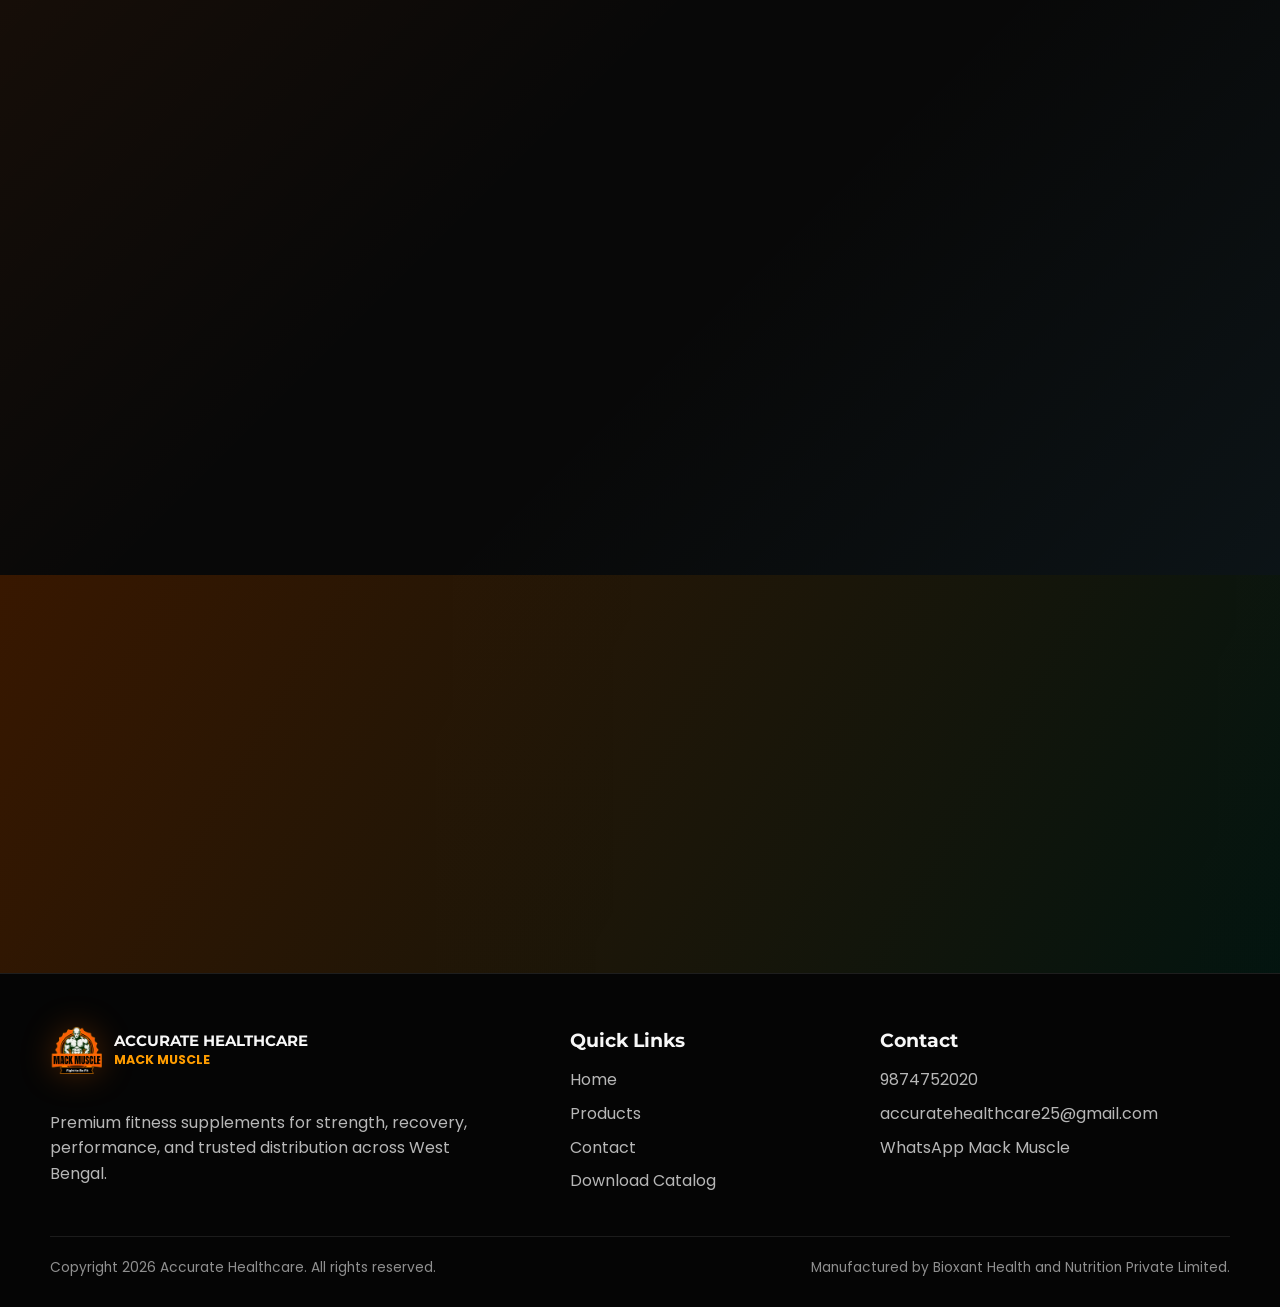
==== commit 57f12bef: "Update Mack Muscle division hero messaging" ====
--- a/index.html
+++ b/index.html
@@ -46,9 +46,10 @@
   <main>
     <section class="page-hero home-hero" id="top">
       <div class="container hero-content reveal">
-        <p class="hero-kicker">Kolkata based sports nutrition</p>
+        <p class="hero-kicker">Accurate Healthcare division</p>
         <h1>ACCURATE HEALTHCARE</h1>
-        <p class="hero-lead">Premium Mack Muscle supplements built for athletes, gym lovers, and focused fitness enthusiasts who demand strength, recovery, and performance from every serving.</p>
+        <p class="hero-division">Mack Muscle</p>
+        <p class="hero-lead">Mack Muscle is the dedicated fitness and sports nutrition division of Accurate Healthcare, built for athletes, gym lovers, and focused fitness enthusiasts. Accurate Healthcare will continue expanding with more specialized divisions, including an upcoming OTC medicine division.</p>
         <div class="hero-actions">
           <a class="btn btn-primary btn-pulse" href="tel:9874752020">
             <i class="fa-solid fa-phone" aria-hidden="true"></i>
@@ -102,7 +103,7 @@
           <h2>Mack Muscle is made for serious training culture.</h2>
           <p>Mack Muscle is designed for fitness enthusiasts, gym lovers, and athletes who want practical nutrition support without compromise. The range focuses on strength, recovery, endurance, lean muscle support, and training intensity.</p>
           <p>Manufactured by <strong>Bioxant Health and Nutrition Private Limited</strong>, Mack Muscle brings together premium formulation priorities and bold fitness branding for customers who train with purpose.</p>
-          <a class="text-link" href="products.html">Explore product range <i class="fa-solid fa-arrow-right" aria-hidden="true"></i></a>
+          <a class="text-link animated-link" href="products.html">Explore product range <i class="fa-solid fa-arrow-right" aria-hidden="true"></i></a>
         </div>
       </div>
     </section>
--- a/styles.css
+++ b/styles.css
@@ -318,6 +318,22 @@
   text-wrap: balance;
 }
 
+.hero-division {
+  display: inline-flex;
+  align-items: center;
+  min-height: 42px;
+  margin: 16px 0 0;
+  padding: 6px 14px;
+  color: #080808;
+  font-family: "Montserrat", Arial, sans-serif;
+  font-size: 1.4rem;
+  font-weight: 900;
+  text-transform: uppercase;
+  background: linear-gradient(135deg, var(--orange), var(--orange-hot));
+  border-radius: 6px;
+  box-shadow: 0 0 30px rgba(255, 106, 0, 0.34);
+}
+
 .hero-lead {
   max-width: 740px;
   margin: 22px 0 0;
@@ -547,12 +563,52 @@
 }
 
 .text-link {
+  position: relative;
   display: inline-flex;
   align-items: center;
   gap: 8px;
   margin-top: 24px;
   color: var(--orange-hot);
   font-weight: 800;
+  transition: color 200ms ease, text-shadow 200ms ease, transform 200ms ease;
+}
+
+.text-link::after {
+  position: absolute;
+  left: 0;
+  right: 0;
+  bottom: -7px;
+  height: 2px;
+  content: "";
+  background: linear-gradient(90deg, var(--orange), var(--neon), transparent);
+  transform: scaleX(0.35);
+  transform-origin: left;
+  transition: transform 260ms ease;
+}
+
+.text-link i {
+  transition: transform 220ms ease;
+}
+
+.text-link:hover,
+.text-link:focus-visible {
+  color: #ffd39b;
+  text-shadow: 0 0 18px rgba(255, 106, 0, 0.72);
+  transform: translateY(-1px);
+}
+
+.text-link:hover::after,
+.text-link:focus-visible::after {
+  transform: scaleX(1);
+}
+
+.text-link:hover i,
+.text-link:focus-visible i {
+  transform: translateX(5px);
+}
+
+.animated-link {
+  animation: linkGlow 2.4s ease-in-out infinite;
 }
 
 .feature-grid,
@@ -1079,6 +1135,16 @@
   }
 }
 
+@keyframes linkGlow {
+  0%,
+  100% {
+    text-shadow: 0 0 10px rgba(255, 106, 0, 0.24);
+  }
+  50% {
+    text-shadow: 0 0 22px rgba(255, 106, 0, 0.74), 0 0 12px rgba(22, 245, 180, 0.22);
+  }
+}
+
 @media (min-width: 560px) {
   .container {
     width: min(1180px, calc(100% - 48px));
@@ -1086,6 +1152,10 @@
 
   .hero-content h1 {
     font-size: 4.35rem;
+  }
+
+  .hero-division {
+    font-size: 1.75rem;
   }
 
   .hero-lead {
@@ -1160,6 +1230,10 @@
     font-size: 5.8rem;
   }
 
+  .hero-division {
+    font-size: 2.1rem;
+  }
+
   .hero-lead {
     font-size: 1.16rem;
   }
@@ -1184,6 +1258,13 @@
 }
 
 @media (max-width: 420px) {
+  .page-hero,
+  .section-block,
+  .site-footer,
+  .cta-band {
+    overflow-x: hidden;
+  }
+
   .brand img {
     width: 46px;
     height: 46px;
@@ -1200,6 +1281,21 @@
 
   .hero-content h1 {
     font-size: 2.35rem;
+  }
+
+  .hero-division {
+    min-height: 36px;
+    font-size: 1.08rem;
+  }
+
+  .hero-lead,
+  .section-copy p,
+  .section-header p,
+  .feature-card p,
+  .highlight-card p,
+  .certificate-card p,
+  .site-footer p {
+    max-width: calc(100vw - 32px);
   }
 
   .section-copy h2,
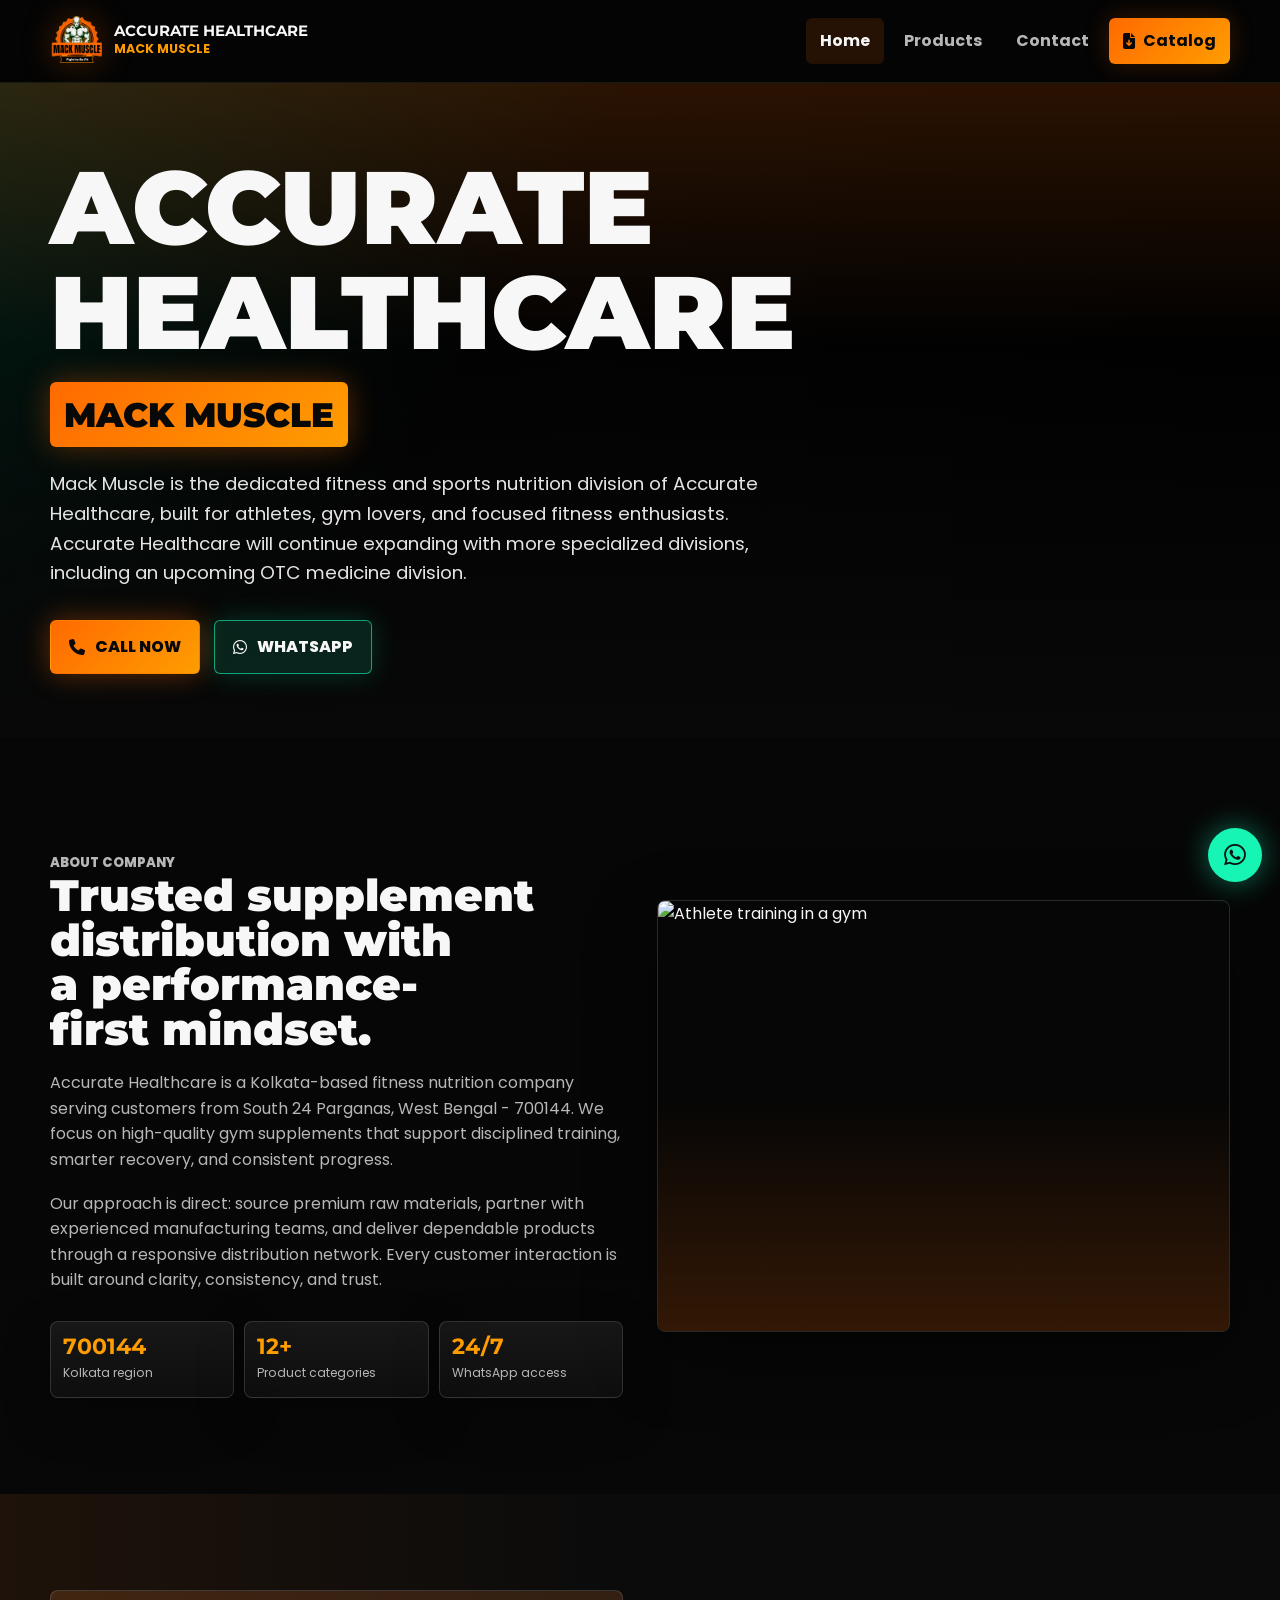
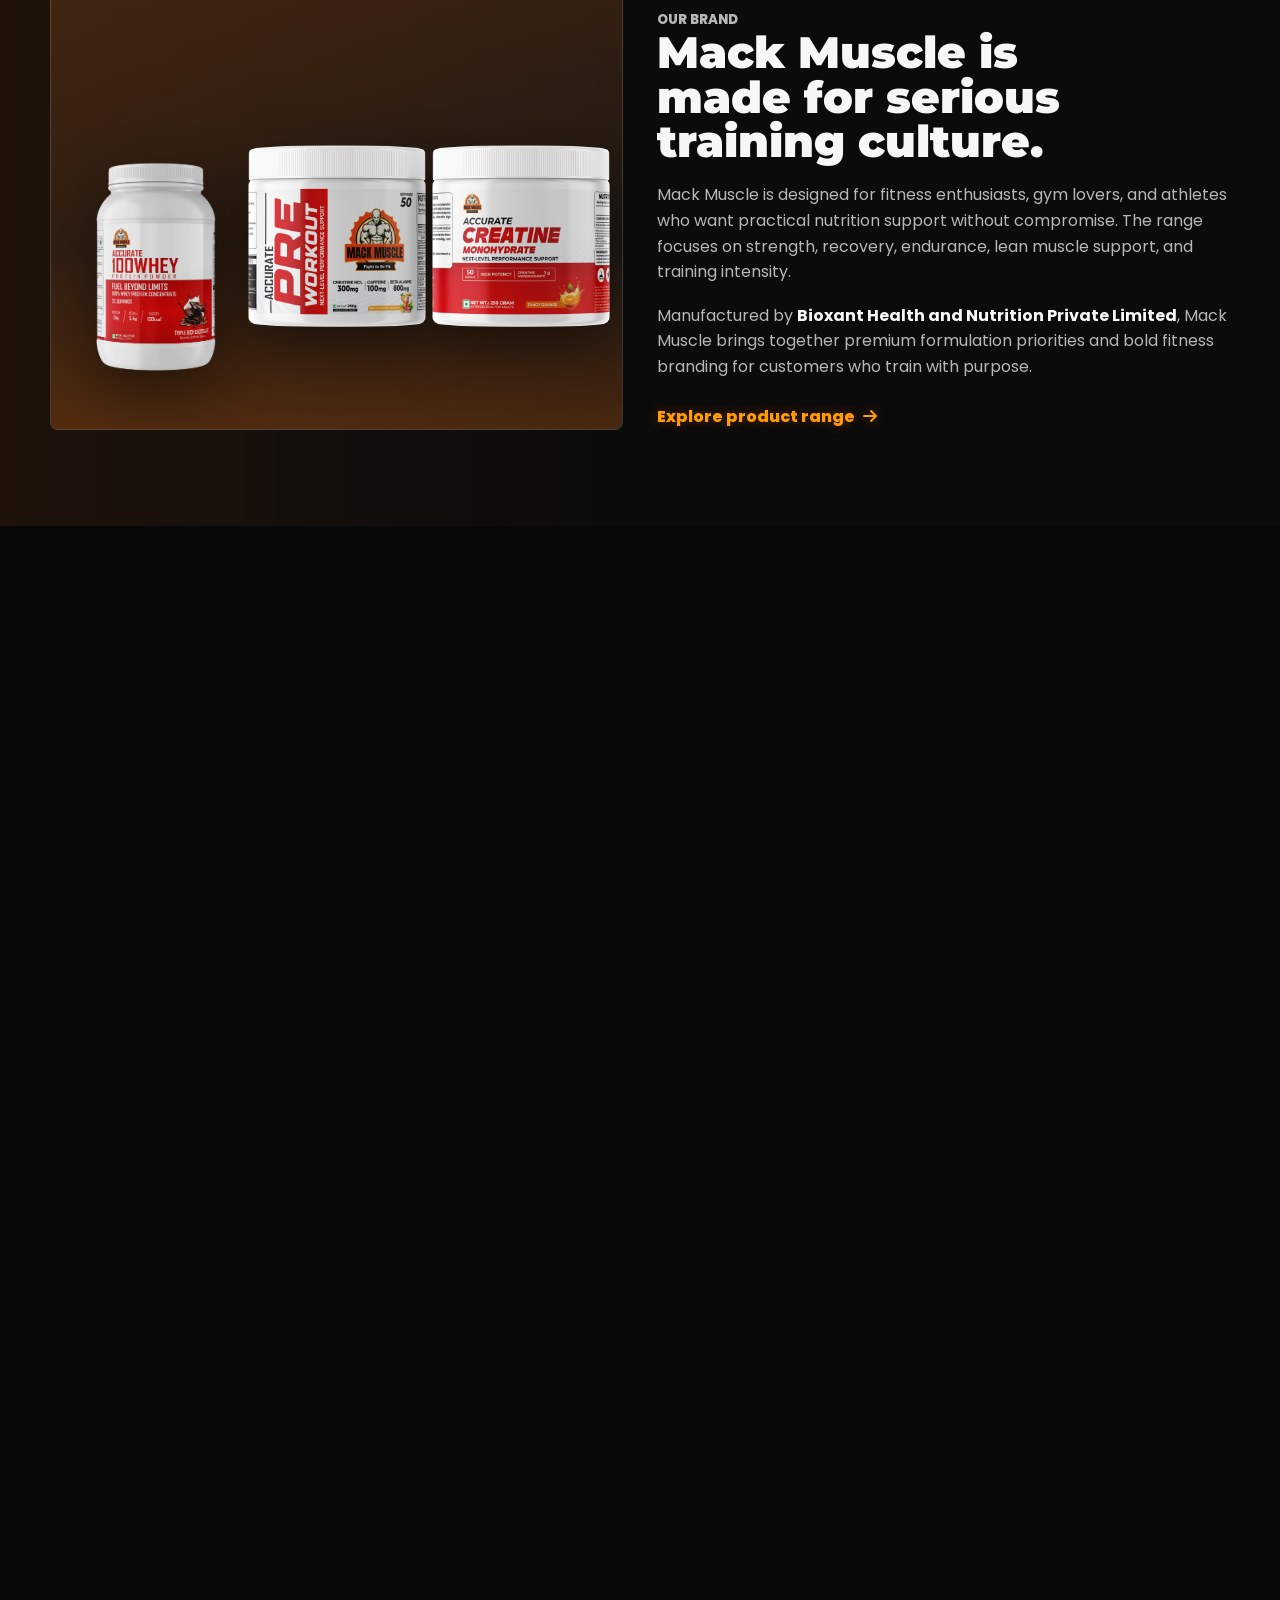
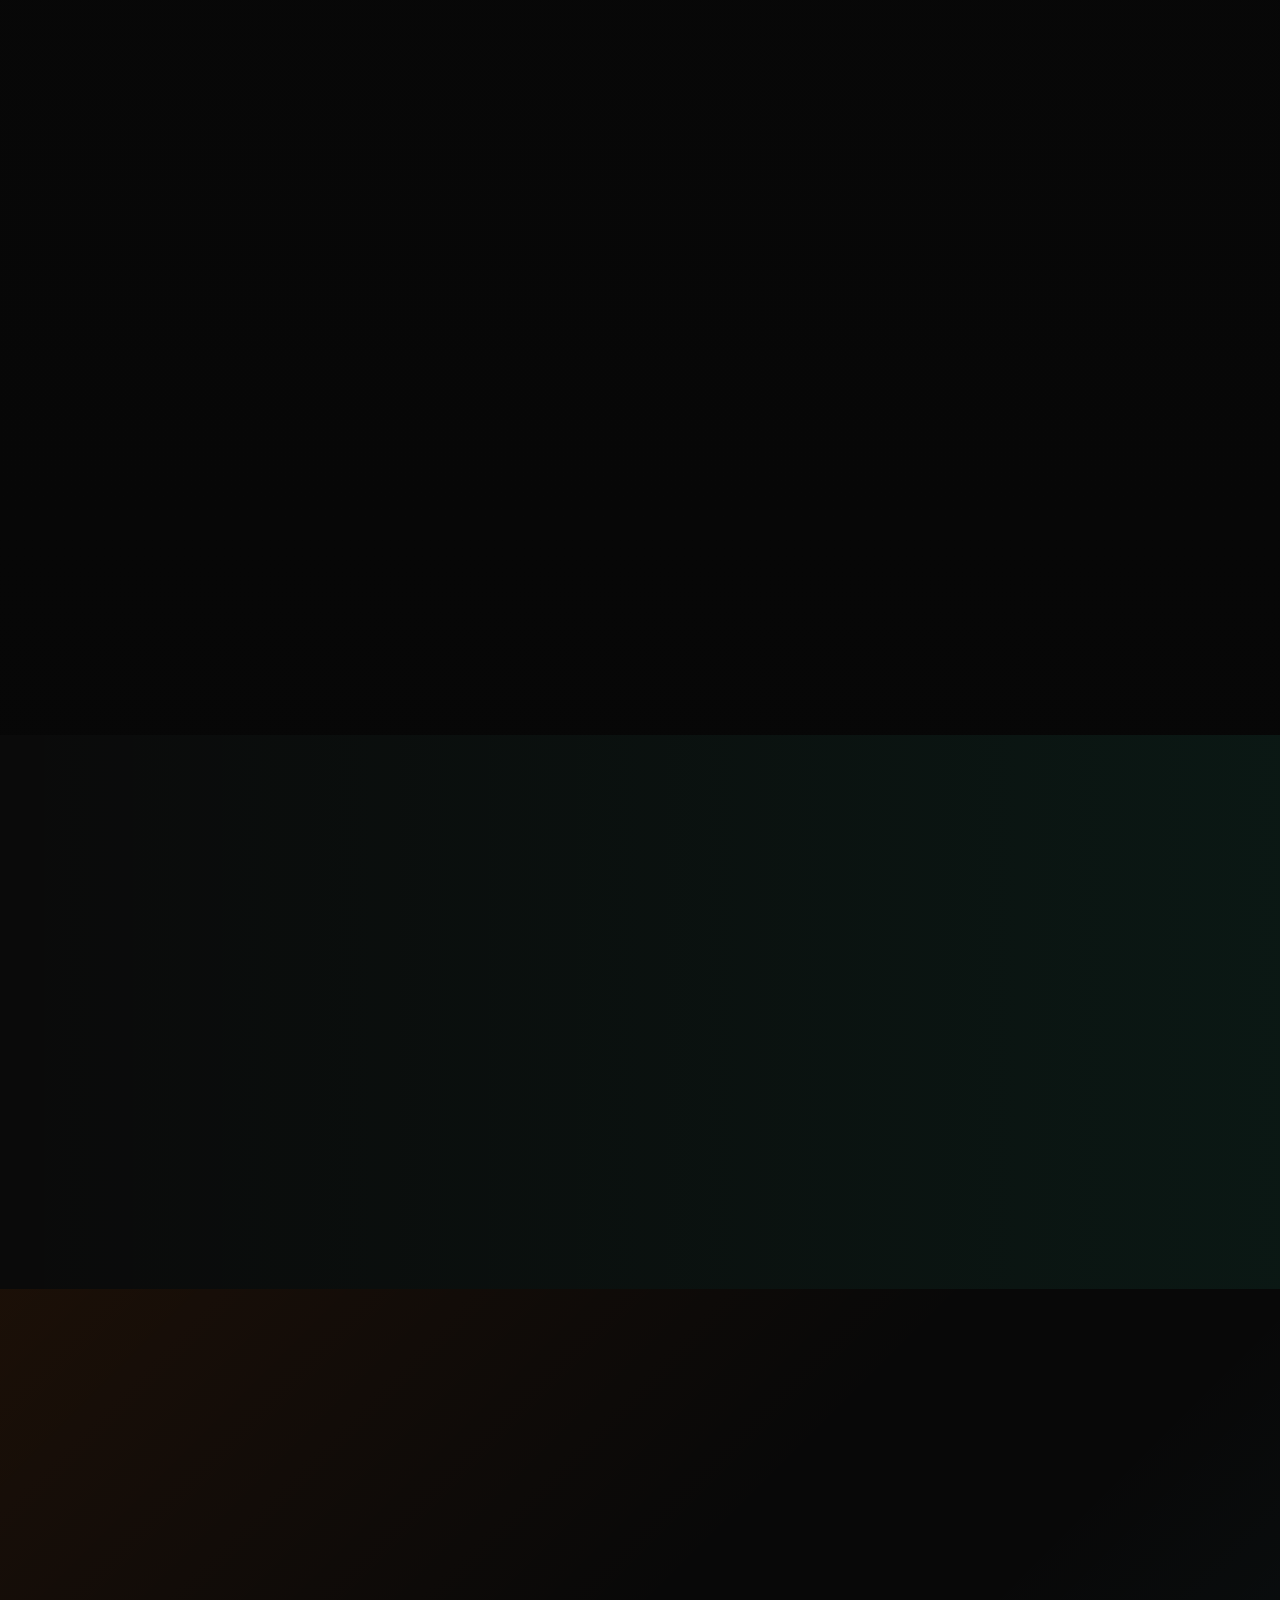
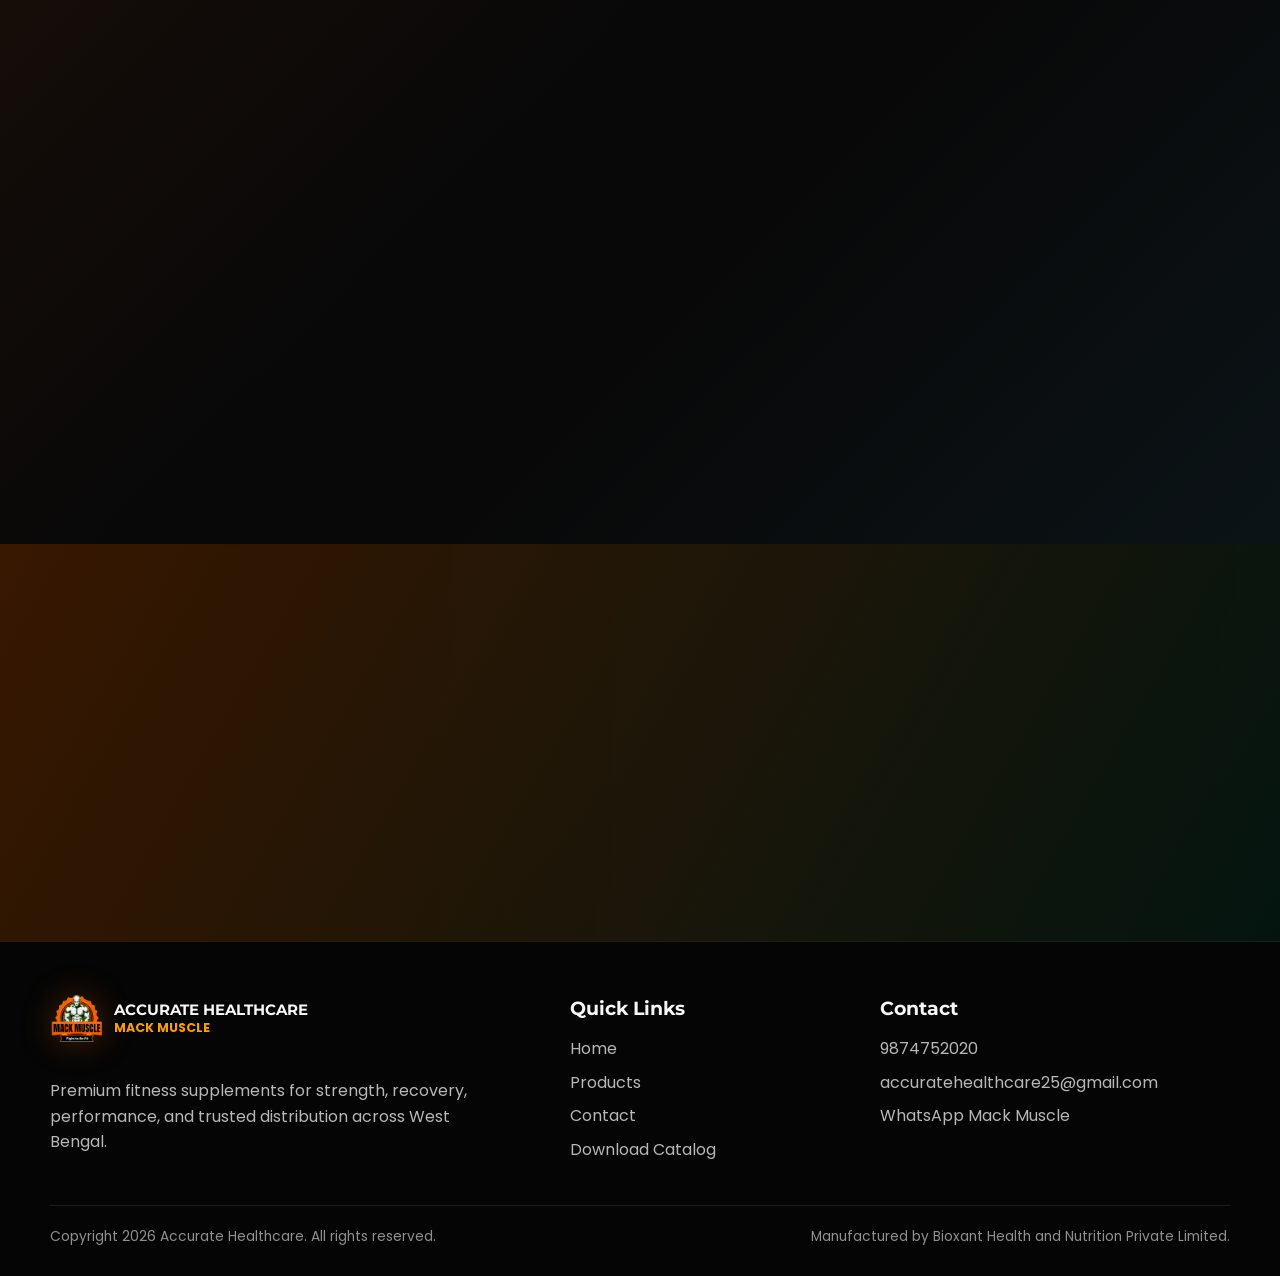
==== commit 2dd22022: "Apply latest local website updates" ====
--- a/index.html
+++ b/index.html
@@ -46,7 +46,6 @@
   <main>
     <section class="page-hero home-hero" id="top">
       <div class="container hero-content reveal">
-        <p class="hero-kicker">Accurate Healthcare division</p>
         <h1>ACCURATE HEALTHCARE</h1>
         <p class="hero-division">Mack Muscle</p>
         <p class="hero-lead">Mack Muscle is the dedicated fitness and sports nutrition division of Accurate Healthcare, built for athletes, gym lovers, and focused fitness enthusiasts. Accurate Healthcare will continue expanding with more specialized divisions, including an upcoming OTC medicine division.</p>
--- a/styles.css
+++ b/styles.css
@@ -518,7 +518,7 @@
   grid-template-columns: repeat(3, minmax(0, 1fr));
   gap: 10px;
   align-items: end;
-  min-height: 390px;
+  min-height: 440px;
   padding: 28px 14px;
   overflow: hidden;
   border: 1px solid var(--border);
@@ -537,29 +537,46 @@
 }
 
 .product-stack img {
+  --stack-y: 0px;
+  --stack-rotate: 0deg;
   position: relative;
   z-index: 1;
-  width: 100%;
-  max-height: 320px;
+  width: min(210%, 330px);
+  max-width: none;
+  max-height: 430px;
+  justify-self: center;
   object-fit: contain;
   filter: drop-shadow(0 22px 30px rgba(0, 0, 0, 0.48));
-  transition: transform 300ms ease;
+  animation: productShake 2.8s ease-in-out infinite;
+  transition: width 240ms ease;
+}
+
+.product-stack img:nth-child(1) {
+  width: min(300%, 400px);
+  animation-delay: -0.35s;
 }
 
 .product-stack img:nth-child(2) {
-  transform: translateY(-24px);
+  --stack-y: -24px;
+  animation-delay: -0.9s;
+}
+
+.product-stack img:nth-child(3) {
+  animation-delay: -1.45s;
 }
 
 .product-stack:hover img:nth-child(1) {
-  transform: translateY(-8px) rotate(-2deg);
+  --stack-y: -8px;
+  --stack-rotate: -2deg;
 }
 
 .product-stack:hover img:nth-child(2) {
-  transform: translateY(-36px);
+  --stack-y: -36px;
 }
 
 .product-stack:hover img:nth-child(3) {
-  transform: translateY(-8px) rotate(2deg);
+  --stack-y: -8px;
+  --stack-rotate: 2deg;
 }
 
 .text-link {
@@ -570,45 +587,27 @@
   margin-top: 24px;
   color: var(--orange-hot);
   font-weight: 800;
-  transition: color 200ms ease, text-shadow 200ms ease, transform 200ms ease;
-}
-
-.text-link::after {
-  position: absolute;
-  left: 0;
-  right: 0;
-  bottom: -7px;
-  height: 2px;
-  content: "";
-  background: linear-gradient(90deg, var(--orange), var(--neon), transparent);
-  transform: scaleX(0.35);
-  transform-origin: left;
-  transition: transform 260ms ease;
+  text-shadow: 0 0 12px rgba(255, 106, 0, 0.36);
+  transition: color 180ms ease, transform 180ms ease;
 }
 
 .text-link i {
-  transition: transform 220ms ease;
+  transition: transform 180ms ease;
 }
 
 .text-link:hover,
 .text-link:focus-visible {
   color: #ffd39b;
-  text-shadow: 0 0 18px rgba(255, 106, 0, 0.72);
-  transform: translateY(-1px);
-}
-
-.text-link:hover::after,
-.text-link:focus-visible::after {
-  transform: scaleX(1);
+  transform: translateY(-2px) scale(1.02);
 }
 
 .text-link:hover i,
 .text-link:focus-visible i {
-  transform: translateX(5px);
+  transform: translateX(6px);
 }
 
 .animated-link {
-  animation: linkGlow 2.4s ease-in-out infinite;
+  animation: linkGlow 1.9s ease-in-out infinite;
 }
 
 .feature-grid,
@@ -898,6 +897,77 @@
   border-radius: 6px;
 }
 
+.price-tag {
+  position: relative;
+  display: inline-flex;
+  flex-wrap: wrap;
+  align-items: center;
+  gap: 7px;
+  width: fit-content;
+  margin-top: 18px;
+  padding: 11px 14px 11px 18px;
+  overflow: hidden;
+  color: #080808;
+  background: linear-gradient(135deg, var(--orange), var(--orange-hot));
+  border: 1px solid rgba(255, 255, 255, 0.18);
+  border-radius: 6px;
+  box-shadow: 0 12px 28px rgba(255, 106, 0, 0.25);
+  transition: transform 220ms ease, box-shadow 220ms ease;
+}
+
+.price-tag::before {
+  position: absolute;
+  top: 50%;
+  left: 7px;
+  width: 6px;
+  height: 6px;
+  content: "";
+  background: rgba(8, 8, 8, 0.78);
+  border-radius: 50%;
+  transform: translateY(-50%);
+}
+
+.price-tag span {
+  display: inline-flex;
+  align-items: center;
+  min-height: 22px;
+  padding: 3px 7px;
+  color: var(--text);
+  background: rgba(8, 8, 8, 0.72);
+  border-radius: 5px;
+  font-size: 0.68rem;
+  font-weight: 900;
+  text-transform: uppercase;
+}
+
+.price-tag strong {
+  font-family: "Montserrat", Arial, sans-serif;
+  font-size: 1.1rem;
+  line-height: 1;
+}
+
+.price-tag small {
+  font-size: 0.78rem;
+  font-weight: 900;
+  text-transform: uppercase;
+}
+
+.price-tag-split {
+  display: flex;
+  max-width: 100%;
+}
+
+.price-tag-split div {
+  display: inline-flex;
+  align-items: baseline;
+  gap: 4px;
+}
+
+.product-card:hover .price-tag {
+  transform: translateY(-2px);
+  box-shadow: 0 16px 34px rgba(255, 106, 0, 0.36), 0 0 20px rgba(255, 157, 0, 0.18);
+}
+
 .contact-section {
   padding-bottom: 44px;
 }
@@ -1135,13 +1205,29 @@
   }
 }
 
+@keyframes productShake {
+  0%,
+  100% {
+    transform: translate(0, var(--stack-y)) rotate(var(--stack-rotate));
+  }
+  25% {
+    transform: translate(1.4px, calc(var(--stack-y) - 1px)) rotate(calc(var(--stack-rotate) + 0.5deg));
+  }
+  50% {
+    transform: translate(-1px, calc(var(--stack-y) + 0.7px)) rotate(calc(var(--stack-rotate) - 0.45deg));
+  }
+  75% {
+    transform: translate(0.8px, calc(var(--stack-y) - 0.6px)) rotate(calc(var(--stack-rotate) + 0.25deg));
+  }
+}
+
 @keyframes linkGlow {
   0%,
   100% {
-    text-shadow: 0 0 10px rgba(255, 106, 0, 0.24);
+    text-shadow: 0 0 10px rgba(255, 106, 0, 0.34);
   }
   50% {
-    text-shadow: 0 0 22px rgba(255, 106, 0, 0.74), 0 0 12px rgba(22, 245, 180, 0.22);
+    text-shadow: 0 0 22px rgba(255, 106, 0, 0.82), 0 0 12px rgba(22, 245, 180, 0.24);
   }
 }
 
@@ -1317,7 +1403,16 @@
   }
 
   .product-stack {
-    min-height: 320px;
+    min-height: 360px;
+  }
+
+  .product-stack img {
+    width: 210%;
+    max-height: 320px;
+  }
+
+  .product-stack img:nth-child(1) {
+    width: 225%;
   }
 }
 
